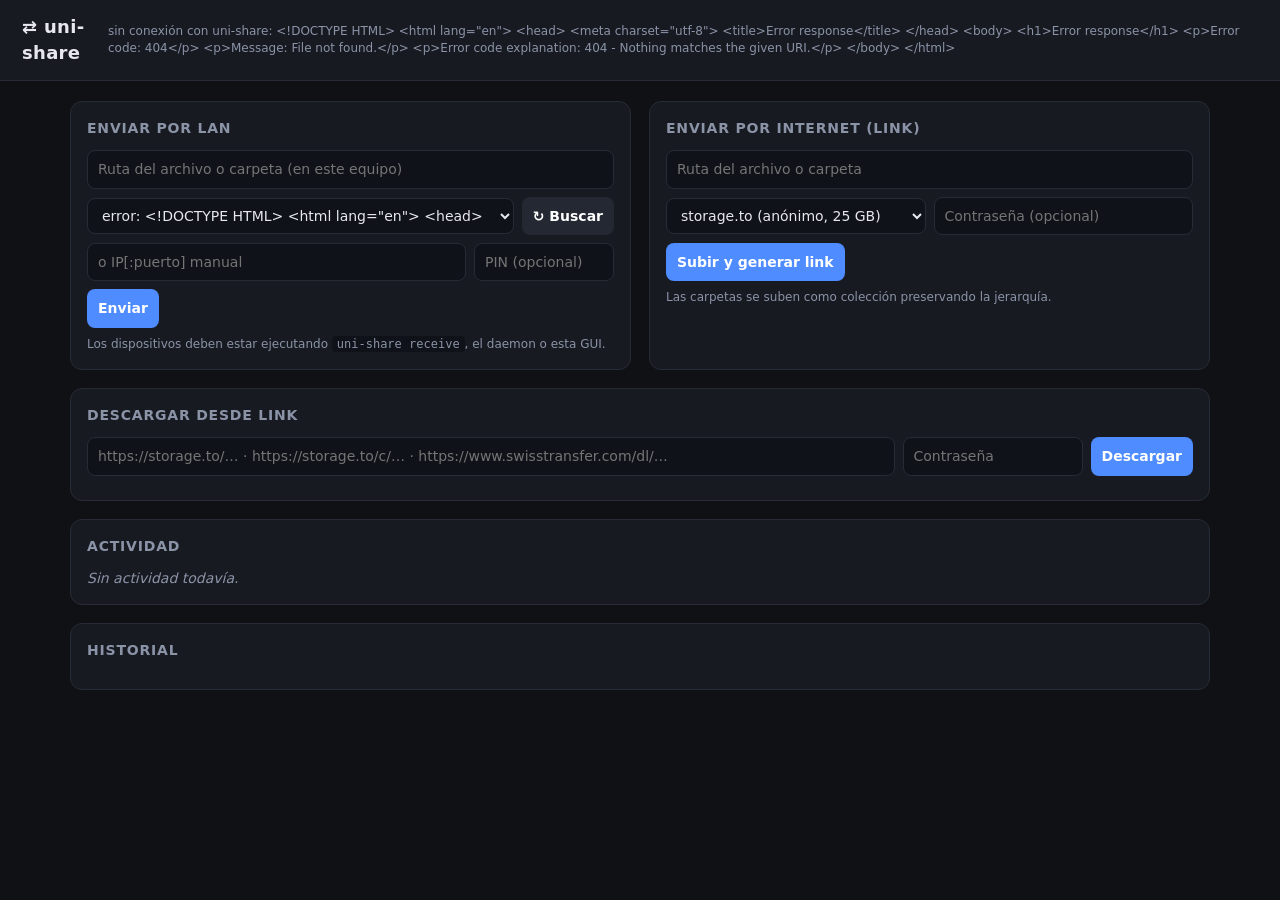
==== src/gui/index.html @ e5c84336 "feat(gui): local web GUI (axum + embedded HTML) — incoming offer accept/reject, LAN/global send, dow" ====
<!doctype html>
<html lang="es">
<head>
<meta charset="utf-8">
<meta name="viewport" content="width=device-width, initial-scale=1">
<title>uni-share</title>
<style>
  :root{--bg:#0f1115;--panel:#171a21;--border:#262b36;--text:#e6e8ee;--muted:#8b93a7;--accent:#4f8cff;--ok:#3ddc84;--warn:#ffb020;--err:#ff5c5c}
  *{box-sizing:border-box}
  body{margin:0;font:14px/1.45 system-ui,-apple-system,Segoe UI,Roboto,sans-serif;background:var(--bg);color:var(--text)}
  header{display:flex;align-items:center;gap:16px;padding:14px 22px;border-bottom:1px solid var(--border);background:var(--panel)}
  header h1{font-size:18px;margin:0;letter-spacing:.3px}
  header .meta{color:var(--muted);font-size:12px}
  main{max-width:1180px;margin:0 auto;padding:20px;display:grid;grid-template-columns:1fr 1fr;gap:18px}
  @media (max-width:900px){main{grid-template-columns:1fr}}
  .card{background:var(--panel);border:1px solid var(--border);border-radius:12px;padding:16px}
  .card h2{margin:0 0 12px;font-size:14px;text-transform:uppercase;letter-spacing:.8px;color:var(--muted)}
  .full{grid-column:1/-1}
  input,select,button{font:inherit;border-radius:8px;border:1px solid var(--border);background:#0f1218;color:var(--text);padding:8px 10px}
  input,select{width:100%}
  button{cursor:pointer;background:var(--accent);border-color:transparent;color:#fff;font-weight:600}
  button.secondary{background:#232833}
  button.danger{background:var(--err)}
  button.ok{background:var(--ok);color:#062}
  .row{display:flex;gap:8px;margin-bottom:8px;align-items:center}
  .row>*{flex:1}
  .row>button{flex:0 0 auto}
  .list{display:flex;flex-direction:column;gap:8px}
  .item{border:1px solid var(--border);border-radius:10px;padding:10px 12px;background:#12151c}
  .item .t{display:flex;justify-content:space-between;gap:10px;align-items:center}
  .item .s{color:var(--muted);font-size:12px;margin-top:2px;word-break:break-all}
  .bar{height:6px;background:#232833;border-radius:4px;overflow:hidden;margin-top:8px}
  .bar>div{height:100%;background:var(--accent);transition:width .25s}
  .tag{display:inline-block;padding:2px 8px;border-radius:999px;font-size:11px;font-weight:600}
  .tag.completed{background:#123d2a;color:var(--ok)}.tag.failed{background:#4a1c1c;color:var(--err)}.tag.running{background:#1b2a4a;color:#8fb4ff}.tag.rejected{background:#4a3a12;color:var(--warn)}.tag.in_progress{background:#1b2a4a;color:#8fb4ff}
  .offer{border-color:var(--warn);animation:pulse 1.6s infinite}
  @keyframes pulse{0%,100%{box-shadow:0 0 0 0 rgba(255,176,32,.0)}50%{box-shadow:0 0 0 4px rgba(255,176,32,.18)}}
  .files{max-height:140px;overflow:auto;font-family:ui-monospace,Menlo,Consolas,monospace;font-size:12px;color:var(--muted);margin-top:6px}
  a{color:#8fb4ff}
  .empty{color:var(--muted);font-style:italic}
  .hint{color:var(--muted);font-size:12px;margin-top:6px}
  code{background:#0f1218;padding:1px 5px;border-radius:4px}
</style>
</head>
<body>
<header>
  <h1>⇄ uni-share</h1>
  <div class="meta" id="meta">cargando…</div>
</header>
<main>
  <section class="card full" id="offersCard" style="display:none">
    <h2>Solicitudes entrantes</h2>
    <div class="list" id="offers"></div>
  </section>

  <section class="card full" id="recvCard" style="display:none">
    <h2>Recibiendo</h2>
    <div class="item"><div class="t"><b id="rName"></b><span id="rPct"></span></div><div class="s" id="rFile"></div><div class="bar"><div id="rBar" style="width:0%"></div></div></div>
  </section>

  <section class="card">
    <h2>Enviar por LAN</h2>
    <div class="row"><input id="lanPath" placeholder="Ruta del archivo o carpeta (en este equipo)"></div>
    <div class="row"><select id="lanTarget"></select><button class="secondary" onclick="loadDevices()">↻ Buscar</button></div>
    <div class="row"><input id="lanManual" placeholder="o IP[:puerto] manual"><input id="lanPin" placeholder="PIN (opcional)" style="max-width:140px"></div>
    <div class="row"><button onclick="sendLan()">Enviar</button></div>
    <div class="hint">Los dispositivos deben estar ejecutando <code>uni-share receive</code>, el daemon o esta GUI.</div>
  </section>

  <section class="card">
    <h2>Enviar por Internet (link)</h2>
    <div class="row"><input id="glPath" placeholder="Ruta del archivo o carpeta"></div>
    <div class="row"><select id="glBackend"><option value="storage_to">storage.to (anónimo, 25 GB)</option><option value="smash">Smash (API key)</option></select><input id="glPass" placeholder="Contraseña (opcional)"></div>
    <div class="row"><button onclick="sendGlobal()">Subir y generar link</button></div>
    <div class="hint">Las carpetas se suben como colección preservando la jerarquía.</div>
  </section>

  <section class="card full">
    <h2>Descargar desde link</h2>
    <div class="row"><input id="dlUrl" placeholder="https://storage.to/… · https://storage.to/c/… · https://www.swisstransfer.com/dl/…"><input id="dlPass" placeholder="Contraseña" style="max-width:180px"><button onclick="download()">Descargar</button></div>
    <div class="hint" id="dlHint"></div>
  </section>

  <section class="card full">
    <h2>Actividad</h2>
    <div class="list" id="jobs"><div class="empty">Sin actividad todavía.</div></div>
  </section>

  <section class="card full">
    <h2>Historial</h2>
    <div class="list" id="history"></div>
  </section>
</main>
<script>
const $=id=>document.getElementById(id);
const fmt=n=>{if(n==null)return'';const u=['B','KiB','MiB','GiB','TiB'];let i=0;n=Number(n);while(n>=1024&&i<u.length-1){n/=1024;i++}return (i?n.toFixed(1):n)+' '+u[i]};
const esc=s=>String(s??'').replace(/[&<>"]/g,c=>({'&':'&amp;','<':'&lt;','>':'&gt;','"':'&quot;'}[c]));
let devices=[];
async function api(path,body){const r=await fetch(path,body?{method:'POST',headers:{'Content-Type':'application/json'},body:JSON.stringify(body)}:{});const t=await r.text();let j={};try{j=JSON.parse(t)}catch{};if(!r.ok)throw new Error(j.error||t||r.status);return j}
async function refresh(){
  try{
    const s=await api('/api/state');
    $('meta').textContent=`${s.device_name} · huella ${s.fingerprint} · LAN ${s.lan_addr} · descargas en ${s.download_dir} · v${s.version}`;
    $('dlHint').textContent=`Los archivos se guardan en ${s.download_dir}`;
    if(!s.smash_configured){const o=$('glBackend').querySelector('option[value=smash]');o.textContent='Smash (configura smash_api_key)';}
    // offers
    $('offersCard').style.display=s.pending.length?'':'none';
    $('offers').innerHTML=s.pending.map(p=>`<div class="item offer"><div class="t"><div><b>${esc(p.sender)}</b> <span class="s">(${esc(p.peer)})</span> quiere enviarte <b>${esc(p.name)}</b> — ${p.files.length} archivo(s), ${fmt(p.total_size)}</div>
      <div><button class="ok" onclick="decide('${p.transfer_id}','accept')">Aceptar</button> <button class="danger" onclick="decide('${p.transfer_id}','reject')">Rechazar</button></div></div>
      <div class="files">${p.files.slice(0,40).map(f=>esc(f[0])+'  ('+fmt(f[1])+')').join('<br>')}${p.files.length>40?'<br>… y '+(p.files.length-40)+' más':''}</div></div>`).join('');
    // receiving
    const r=s.receiving;$('recvCard').style.display=r.active?'':'none';
    if(r.active){$('rName').textContent=`${r.name} ← ${r.sender}`;$('rFile').textContent=r.current_file;const pct=r.total?Math.round(100*r.received/r.total):0;$('rPct').textContent=`${fmt(r.received)} / ${fmt(r.total)} (${pct}%)`;$('rBar').style.width=pct+'%';}
    // jobs
    $('jobs').innerHTML=s.jobs.length?s.jobs.map(j=>{const pct=j.total?Math.min(100,Math.round(100*j.done/j.total)):(j.state==='completed'?100:0);
      return `<div class="item"><div class="t"><div><span class="tag ${j.state}">${j.kind}</span> <b>${esc(j.name)}</b></div><div>${fmt(j.done)}${j.total?' / '+fmt(j.total):''}</div></div>
      <div class="s">${esc(j.message)} ${j.link?`— <a href="${esc(j.link)}" target="_blank">${esc(j.link)}</a> <button class="secondary" onclick="navigator.clipboard.writeText('${esc(j.link)}')">copiar</button>`:''}</div>
      ${j.state==='running'?`<div class="bar"><div style="width:${pct}%"></div></div>`:''}</div>`}).join(''):'<div class="empty">Sin actividad todavía.</div>';
  }catch(e){$('meta').textContent='sin conexión con uni-share: '+e.message}
}
async function loadHistory(){try{const h=await api('/api/history');$('history').innerHTML=h.length?h.map(r=>`<div class="item"><div class="t"><div><span class="tag ${r.status}">${r.kind}</span> <b>${esc(r.name)}</b>${r.file_count>1?' ('+r.file_count+' archivos)':''}</div><div>${fmt(r.size)}</div></div><div class="s">${new Date(r.timestamp).toLocaleString()} · ${/^https?:/.test(r.peer_or_link)?`<a href="${esc(r.peer_or_link)}" target="_blank">${esc(r.peer_or_link)}</a>`:esc(r.peer_or_link)}${r.error?' · <span style="color:var(--err)">'+esc(r.error)+'</span>':''}</div></div>`).join(''):'<div class="empty">Vacío.</div>'}catch(e){}}
async function loadDevices(){const sel=$('lanTarget');sel.innerHTML='<option>Buscando…</option>';try{devices=await api('/api/devices');sel.innerHTML=devices.length?devices.map((d,i)=>`<option value="${i}">${esc(d.name)} (${d.addresses.find(a=>!a.includes(':'))||d.addresses[0]}:${d.port})${d.requires_pin?' 🔒':''}</option>`).join(''):'<option value="">(ningún dispositivo encontrado)</option>'}catch(e){sel.innerHTML='<option value="">error: '+esc(e.message)+'</option>'}}
async function decide(id,what){try{await api(`/api/offers/${id}/${what}`,{});refresh()}catch(e){alert(e.message)}}
async function sendLan(){const path=$('lanPath').value.trim();if(!path)return alert('Indica una ruta');let body={path,pin:$('lanPin').value||null};const manual=$('lanManual').value.trim();
  if(manual){body.target=manual}else{const d=devices[$('lanTarget').value];if(!d)return alert('Selecciona un dispositivo');body.target=(d.addresses.find(a=>!a.includes(':'))||d.addresses[0]);body.port=d.port;body.fingerprint=d.fingerprint}
  try{await api('/api/send-lan',body);refresh()}catch(e){alert(e.message)}}
async function sendGlobal(){const path=$('glPath').value.trim();if(!path)return alert('Indica una ruta');try{await api('/api/send-global',{path,backend:$('glBackend').value,password:$('glPass').value||null});refresh()}catch(e){alert(e.message)}}
async function download(){const url=$('dlUrl').value.trim();if(!url)return alert('Indica un link');try{await api('/api/download',{url,password:$('dlPass').value||null});refresh()}catch(e){alert(e.message)}}
refresh();loadHistory();loadDevices();setInterval(refresh,1000);setInterval(loadHistory,5000);
</script>
</body>
</html>
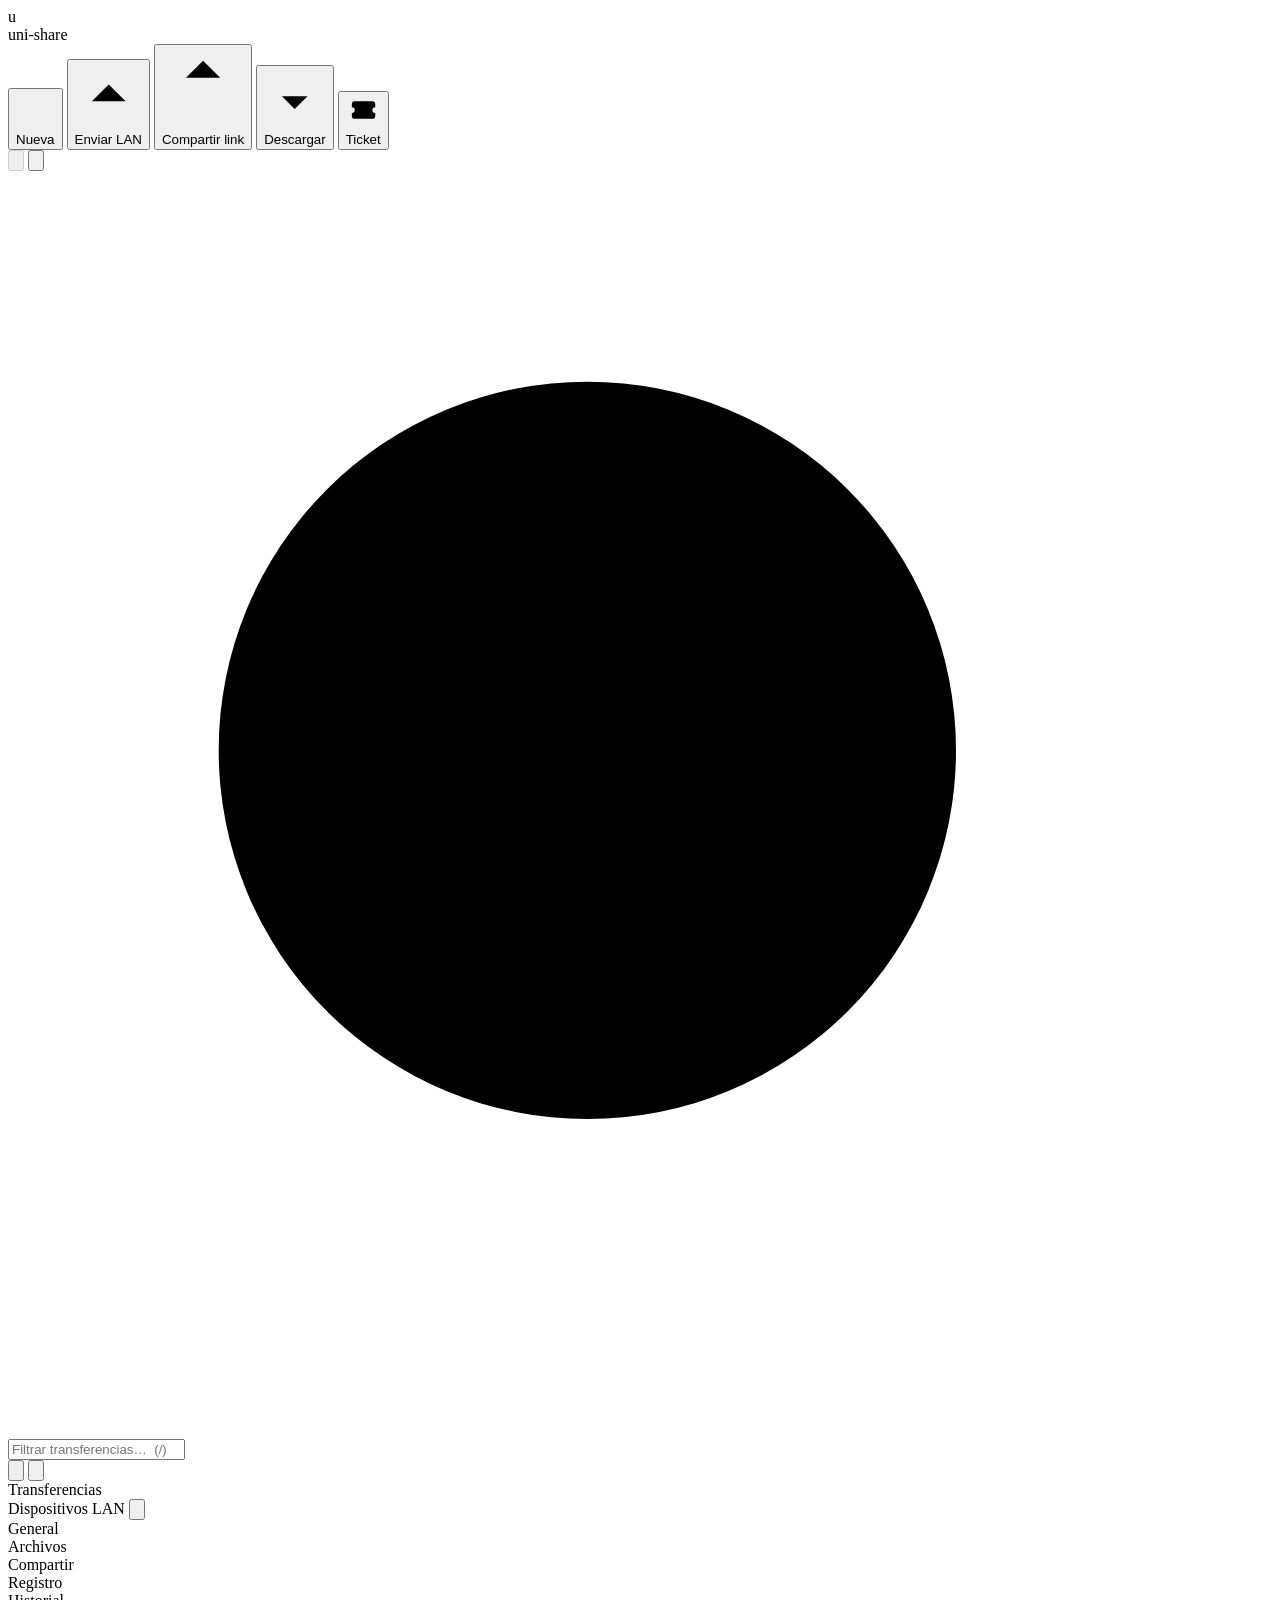
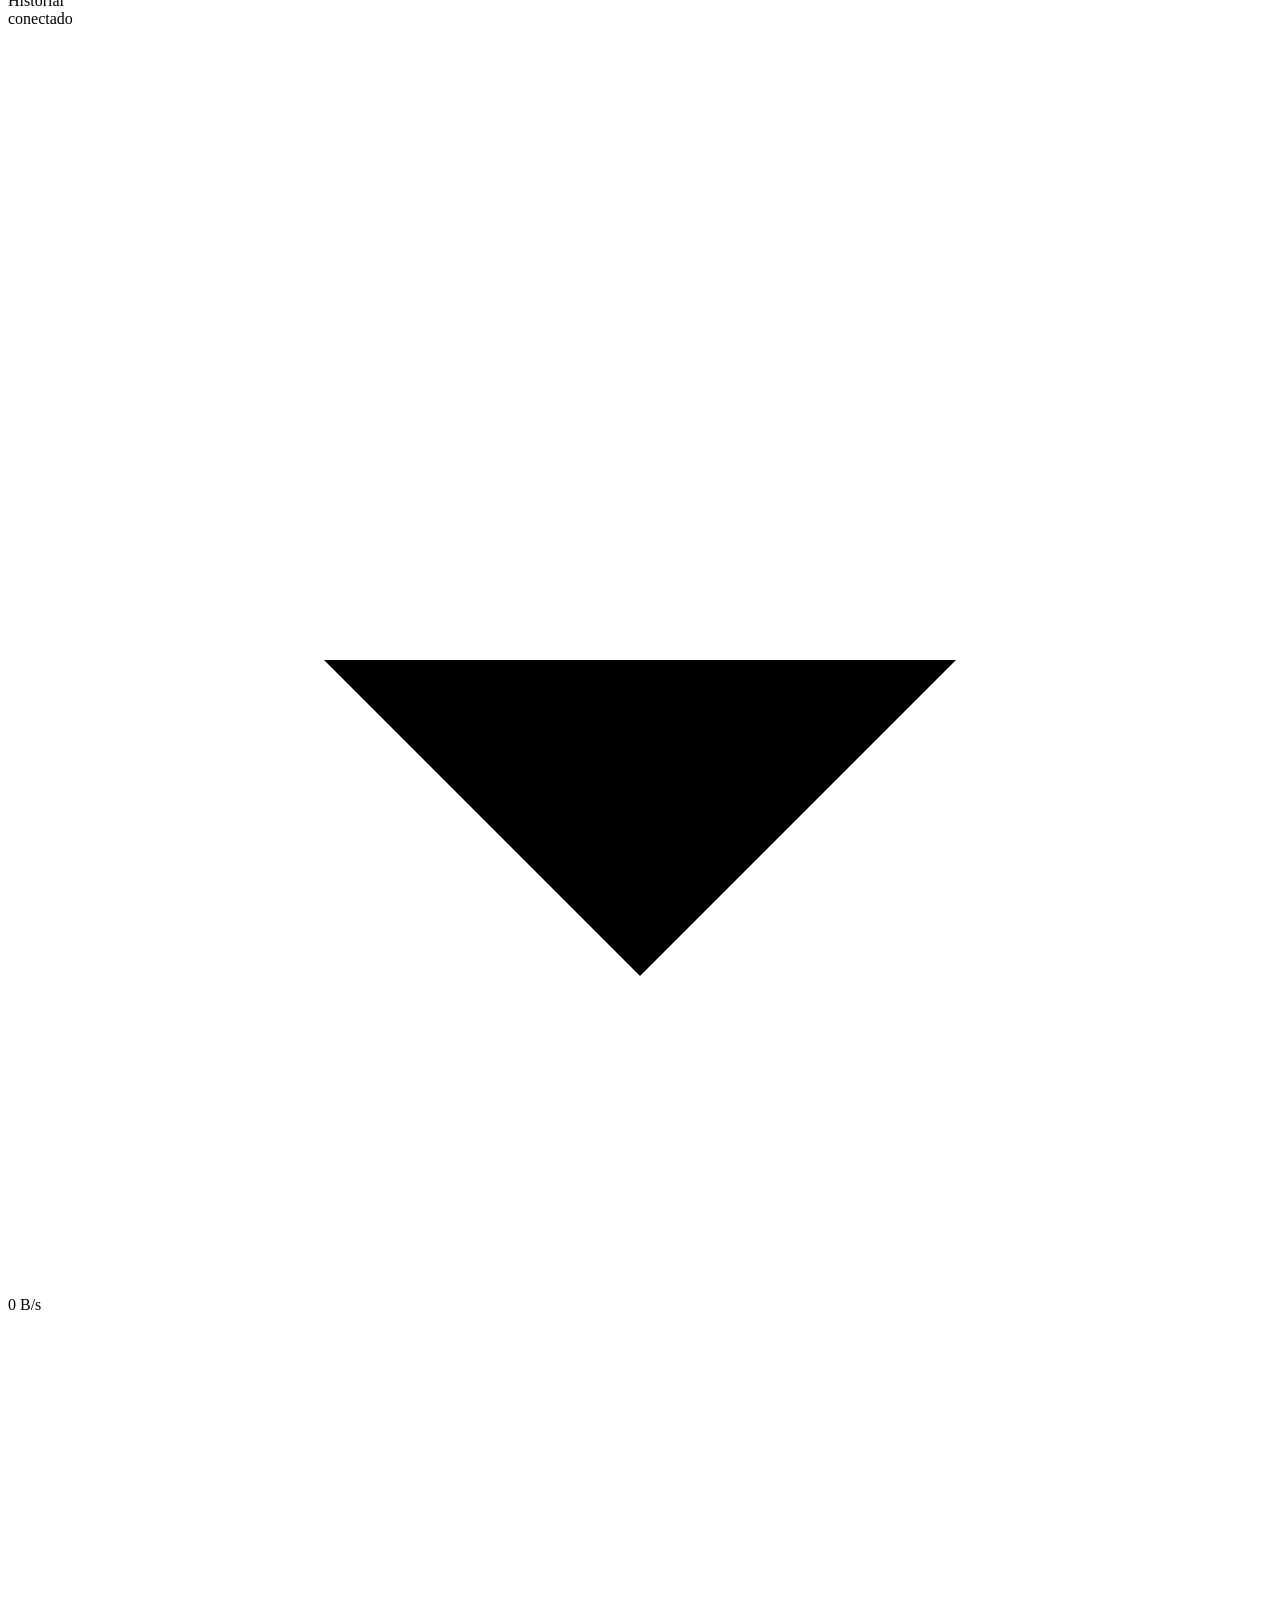
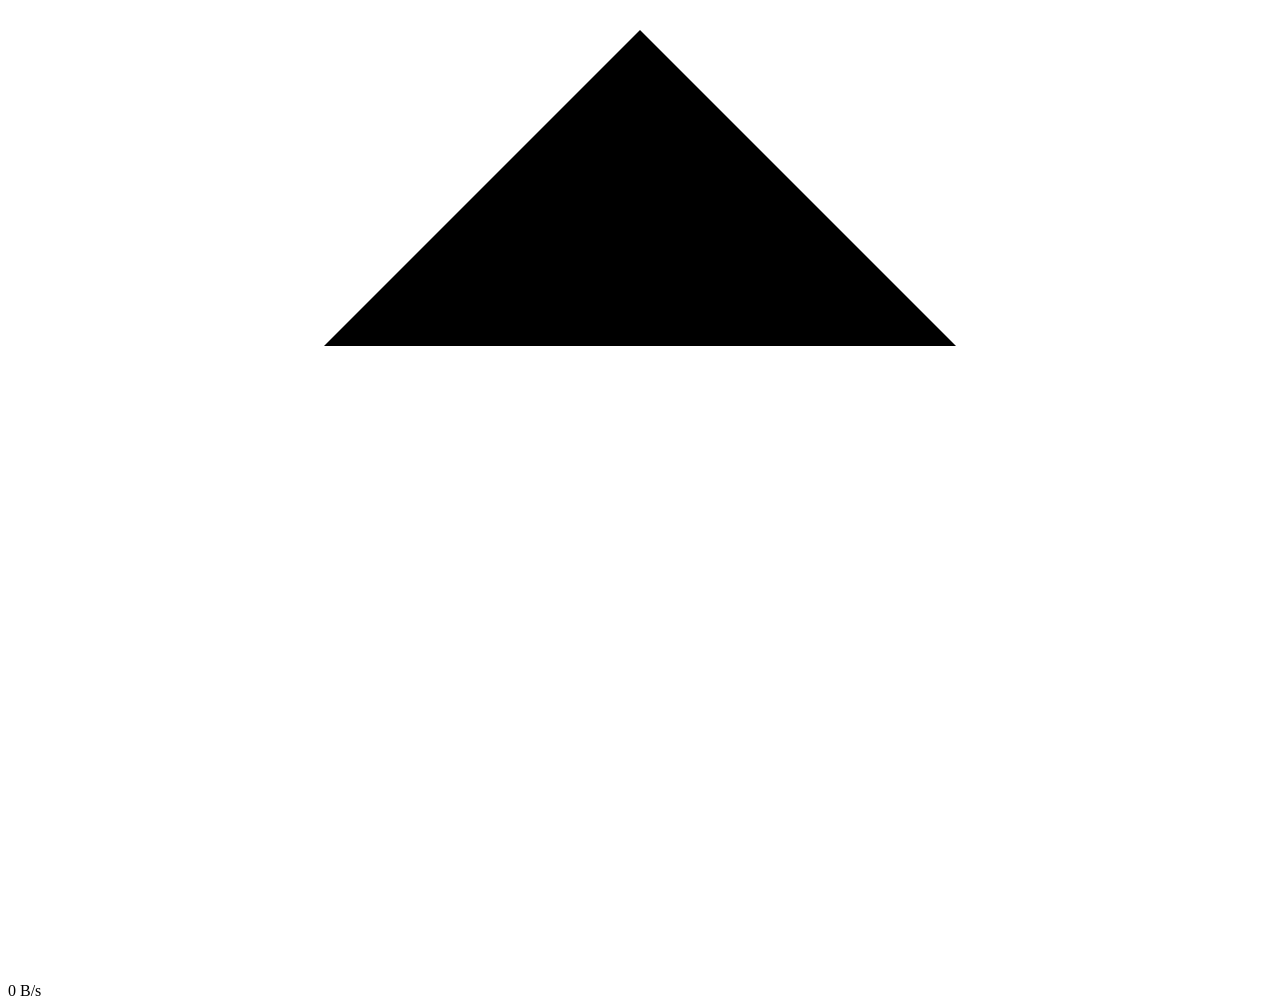
==== commit 5c982f86: "feat(gui): web GUI rebuilt on the shared engine — qBittorrent-style layout (toolbar/sidebar filters/" ====
--- a/src/gui/index.html
+++ b/src/gui/index.html
@@ -1,132 +1,64 @@
 <!doctype html>
-<html lang="es">
+<html lang="es" data-theme="dark">
 <head>
 <meta charset="utf-8">
 <meta name="viewport" content="width=device-width, initial-scale=1">
 <title>uni-share</title>
-<style>
-  :root{--bg:#0f1115;--panel:#171a21;--border:#262b36;--text:#e6e8ee;--muted:#8b93a7;--accent:#4f8cff;--ok:#3ddc84;--warn:#ffb020;--err:#ff5c5c}
-  *{box-sizing:border-box}
-  body{margin:0;font:14px/1.45 system-ui,-apple-system,Segoe UI,Roboto,sans-serif;background:var(--bg);color:var(--text)}
-  header{display:flex;align-items:center;gap:16px;padding:14px 22px;border-bottom:1px solid var(--border);background:var(--panel)}
-  header h1{font-size:18px;margin:0;letter-spacing:.3px}
-  header .meta{color:var(--muted);font-size:12px}
-  main{max-width:1180px;margin:0 auto;padding:20px;display:grid;grid-template-columns:1fr 1fr;gap:18px}
-  @media (max-width:900px){main{grid-template-columns:1fr}}
-  .card{background:var(--panel);border:1px solid var(--border);border-radius:12px;padding:16px}
-  .card h2{margin:0 0 12px;font-size:14px;text-transform:uppercase;letter-spacing:.8px;color:var(--muted)}
-  .full{grid-column:1/-1}
-  input,select,button{font:inherit;border-radius:8px;border:1px solid var(--border);background:#0f1218;color:var(--text);padding:8px 10px}
-  input,select{width:100%}
-  button{cursor:pointer;background:var(--accent);border-color:transparent;color:#fff;font-weight:600}
-  button.secondary{background:#232833}
-  button.danger{background:var(--err)}
-  button.ok{background:var(--ok);color:#062}
-  .row{display:flex;gap:8px;margin-bottom:8px;align-items:center}
-  .row>*{flex:1}
-  .row>button{flex:0 0 auto}
-  .list{display:flex;flex-direction:column;gap:8px}
-  .item{border:1px solid var(--border);border-radius:10px;padding:10px 12px;background:#12151c}
-  .item .t{display:flex;justify-content:space-between;gap:10px;align-items:center}
-  .item .s{color:var(--muted);font-size:12px;margin-top:2px;word-break:break-all}
-  .bar{height:6px;background:#232833;border-radius:4px;overflow:hidden;margin-top:8px}
-  .bar>div{height:100%;background:var(--accent);transition:width .25s}
-  .tag{display:inline-block;padding:2px 8px;border-radius:999px;font-size:11px;font-weight:600}
-  .tag.completed{background:#123d2a;color:var(--ok)}.tag.failed{background:#4a1c1c;color:var(--err)}.tag.running{background:#1b2a4a;color:#8fb4ff}.tag.rejected{background:#4a3a12;color:var(--warn)}.tag.in_progress{background:#1b2a4a;color:#8fb4ff}
-  .offer{border-color:var(--warn);animation:pulse 1.6s infinite}
-  @keyframes pulse{0%,100%{box-shadow:0 0 0 0 rgba(255,176,32,.0)}50%{box-shadow:0 0 0 4px rgba(255,176,32,.18)}}
-  .files{max-height:140px;overflow:auto;font-family:ui-monospace,Menlo,Consolas,monospace;font-size:12px;color:var(--muted);margin-top:6px}
-  a{color:#8fb4ff}
-  .empty{color:var(--muted);font-style:italic}
-  .hint{color:var(--muted);font-size:12px;margin-top:6px}
-  code{background:#0f1218;padding:1px 5px;border-radius:4px}
-</style>
+<link rel="stylesheet" href="/app.css">
+<link rel="icon" href="data:image/svg+xml,%3Csvg xmlns='http://www.w3.org/2000/svg' viewBox='0 0 32 32'%3E%3Cdefs%3E%3ClinearGradient id='g' x1='0' y1='0' x2='1' y2='1'%3E%3Cstop offset='0' stop-color='%2321d4b4'/%3E%3Cstop offset='1' stop-color='%237c6cff'/%3E%3C/linearGradient%3E%3C/defs%3E%3Crect width='32' height='32' rx='8' fill='url(%23g)'/%3E%3Cpath d='M10 18l6-8 6 8M16 10v14' stroke='%2308111a' stroke-width='3' fill='none' stroke-linecap='round' stroke-linejoin='round'/%3E%3C/svg%3E">
 </head>
 <body>
-<header>
-  <h1>⇄ uni-share</h1>
-  <div class="meta" id="meta">cargando…</div>
-</header>
-<main>
-  <section class="card full" id="offersCard" style="display:none">
-    <h2>Solicitudes entrantes</h2>
-    <div class="list" id="offers"></div>
+<div id="app">
+  <header class="toolbar">
+    <div class="brand"><div class="logo">u</div><div class="name">uni-share<small id="ver"></small></div></div>
+    <div class="tb-sep"></div>
+    <button class="btn primary" id="b-new" title="Nueva transferencia (N)"><svg viewBox="0 0 24 24"><path d="M12 5v14M5 12h14"/></svg>Nueva</button>
+    <button class="btn" id="b-sendlan" title="Enviar por LAN (L)"><svg viewBox="0 0 24 24"><path d="M12 20V8M6 14l6-6 6 6M4 4h16"/></svg>Enviar LAN</button>
+    <button class="btn" id="b-upload" title="Subir y obtener link (U)"><svg viewBox="0 0 24 24"><path d="M12 16V4M7 9l5-5 5 5M4 20h16"/></svg>Compartir link</button>
+    <button class="btn" id="b-download" title="Descargar de link / ticket (D)"><svg viewBox="0 0 24 24"><path d="M12 4v12M7 11l5 5 5-5M4 20h16"/></svg>Descargar</button>
+    <button class="btn" id="b-ticket" title="Crear ticket .unishare (T)"><svg viewBox="0 0 24 24"><path d="M4 7a2 2 0 012-2h12a2 2 0 012 2v2a2 2 0 000 4v2a2 2 0 01-2 2H6a2 2 0 01-2-2v-2a2 2 0 000-4z"/><path d="M12 5v14" stroke-dasharray="2 2"/></svg>Ticket</button>
+    <div class="tb-sep"></div>
+    <button class="btn icon" id="b-cancel" title="Cancelar seleccionado (Supr)" disabled><svg viewBox="0 0 24 24"><rect x="6" y="6" width="12" height="12" rx="2"/></svg></button>
+    <button class="btn icon" id="b-clear" title="Limpiar finalizadas"><svg viewBox="0 0 24 24"><path d="M4 7h16M9 7V4h6v3M6 7l1 13h10l1-13"/></svg></button>
+    <div class="tb-spacer"></div>
+    <div class="search"><svg viewBox="0 0 24 24"><circle cx="11" cy="11" r="7"/><path d="M20 20l-3.5-3.5"/></svg><input id="q" placeholder="Filtrar transferencias…  (/)" autocomplete="off"></div>
+    <button class="btn icon ghost" id="b-theme" title="Tema claro/oscuro"><svg viewBox="0 0 24 24"><path d="M12 3a9 9 0 109 9 7 7 0 01-9-9z"/></svg></button>
+    <button class="btn icon ghost" id="b-settings" title="Ajustes (,)"><svg viewBox="0 0 24 24"><circle cx="12" cy="12" r="3"/><path d="M19.4 15a1.7 1.7 0 00.3 1.8l.1.1a2 2 0 11-2.8 2.8l-.1-.1a1.7 1.7 0 00-1.8-.3 1.7 1.7 0 00-1 1.5V21a2 2 0 11-4 0v-.1a1.7 1.7 0 00-1.1-1.5 1.7 1.7 0 00-1.8.3l-.1.1a2 2 0 11-2.8-2.8l.1-.1a1.7 1.7 0 00.3-1.8 1.7 1.7 0 00-1.5-1H3a2 2 0 110-4h.1a1.7 1.7 0 001.5-1.1 1.7 1.7 0 00-.3-1.8l-.1-.1a2 2 0 112.8-2.8l.1.1a1.7 1.7 0 001.8.3H9a1.7 1.7 0 001-1.5V3a2 2 0 114 0v.1a1.7 1.7 0 001 1.5 1.7 1.7 0 001.8-.3l.1-.1a2 2 0 112.8 2.8l-.1.1a1.7 1.7 0 00-.3 1.8V9a1.7 1.7 0 001.5 1H21a2 2 0 110 4h-.1a1.7 1.7 0 00-1.5 1z"/></svg></button>
+  </header>
+  <aside class="sidebar">
+    <div class="side-h">Transferencias</div>
+    <div id="filters"></div>
+    <div class="side-h">Dispositivos LAN <button class="btn icon ghost" id="b-scan" title="Buscar de nuevo"><svg viewBox="0 0 24 24"><path d="M20 12a8 8 0 11-2.3-5.7M20 4v5h-5"/></svg></button></div>
+    <div id="devices"></div>
+    <div class="me" id="me"></div>
+  </aside>
+  <section class="main" id="main">
+    <div class="tablewrap" id="tablewrap">
+      <div class="offers" id="offers"></div>
+      <table class="jobs"><thead><tr id="thead"></tr></thead><tbody id="rows"></tbody></table>
+      <div class="empty" id="empty" hidden><div><div class="big">⇅</div>No hay transferencias en esta vista.<br><span class="muted">Pulsa <kbd>N</kbd> para empezar, o arrastra un archivo o un ticket <kbd>.unishare</kbd> aquí.</span></div></div>
+    </div>
+    <div class="splitter" id="splitter" title="Arrastra para redimensionar · doble clic para ocultar"></div>
+    <div class="details">
+      <div class="tabs" id="tabs">
+        <div class="tab active" data-tab="general">General</div><div class="tab" data-tab="files">Archivos</div><div class="tab" data-tab="share">Compartir</div><div class="tab" data-tab="log">Registro</div>
+        <div class="tb-spacer"></div><div class="tab" data-tab="history">Historial</div>
+      </div>
+      <div class="pane" id="pane"></div>
+    </div>
   </section>
-
-  <section class="card full" id="recvCard" style="display:none">
-    <h2>Recibiendo</h2>
-    <div class="item"><div class="t"><b id="rName"></b><span id="rPct"></span></div><div class="s" id="rFile"></div><div class="bar"><div id="rBar" style="width:0%"></div></div></div>
-  </section>
-
-  <section class="card">
-    <h2>Enviar por LAN</h2>
-    <div class="row"><input id="lanPath" placeholder="Ruta del archivo o carpeta (en este equipo)"></div>
-    <div class="row"><select id="lanTarget"></select><button class="secondary" onclick="loadDevices()">↻ Buscar</button></div>
-    <div class="row"><input id="lanManual" placeholder="o IP[:puerto] manual"><input id="lanPin" placeholder="PIN (opcional)" style="max-width:140px"></div>
-    <div class="row"><button onclick="sendLan()">Enviar</button></div>
-    <div class="hint">Los dispositivos deben estar ejecutando <code>uni-share receive</code>, el daemon o esta GUI.</div>
-  </section>
-
-  <section class="card">
-    <h2>Enviar por Internet (link)</h2>
-    <div class="row"><input id="glPath" placeholder="Ruta del archivo o carpeta"></div>
-    <div class="row"><select id="glBackend"><option value="storage_to">storage.to (anónimo, 25 GB)</option><option value="smash">Smash (API key)</option></select><input id="glPass" placeholder="Contraseña (opcional)"></div>
-    <div class="row"><button onclick="sendGlobal()">Subir y generar link</button></div>
-    <div class="hint">Las carpetas se suben como colección preservando la jerarquía.</div>
-  </section>
-
-  <section class="card full">
-    <h2>Descargar desde link</h2>
-    <div class="row"><input id="dlUrl" placeholder="https://storage.to/… · https://storage.to/c/… · https://www.swisstransfer.com/dl/…"><input id="dlPass" placeholder="Contraseña" style="max-width:180px"><button onclick="download()">Descargar</button></div>
-    <div class="hint" id="dlHint"></div>
-  </section>
-
-  <section class="card full">
-    <h2>Actividad</h2>
-    <div class="list" id="jobs"><div class="empty">Sin actividad todavía.</div></div>
-  </section>
-
-  <section class="card full">
-    <h2>Historial</h2>
-    <div class="list" id="history"></div>
-  </section>
-</main>
-<script>
-const $=id=>document.getElementById(id);
-const fmt=n=>{if(n==null)return'';const u=['B','KiB','MiB','GiB','TiB'];let i=0;n=Number(n);while(n>=1024&&i<u.length-1){n/=1024;i++}return (i?n.toFixed(1):n)+' '+u[i]};
-const esc=s=>String(s??'').replace(/[&<>"]/g,c=>({'&':'&amp;','<':'&lt;','>':'&gt;','"':'&quot;'}[c]));
-let devices=[];
-async function api(path,body){const r=await fetch(path,body?{method:'POST',headers:{'Content-Type':'application/json'},body:JSON.stringify(body)}:{});const t=await r.text();let j={};try{j=JSON.parse(t)}catch{};if(!r.ok)throw new Error(j.error||t||r.status);return j}
-async function refresh(){
-  try{
-    const s=await api('/api/state');
-    $('meta').textContent=`${s.device_name} · huella ${s.fingerprint} · LAN ${s.lan_addr} · descargas en ${s.download_dir} · v${s.version}`;
-    $('dlHint').textContent=`Los archivos se guardan en ${s.download_dir}`;
-    if(!s.smash_configured){const o=$('glBackend').querySelector('option[value=smash]');o.textContent='Smash (configura smash_api_key)';}
-    // offers
-    $('offersCard').style.display=s.pending.length?'':'none';
-    $('offers').innerHTML=s.pending.map(p=>`<div class="item offer"><div class="t"><div><b>${esc(p.sender)}</b> <span class="s">(${esc(p.peer)})</span> quiere enviarte <b>${esc(p.name)}</b> — ${p.files.length} archivo(s), ${fmt(p.total_size)}</div>
-      <div><button class="ok" onclick="decide('${p.transfer_id}','accept')">Aceptar</button> <button class="danger" onclick="decide('${p.transfer_id}','reject')">Rechazar</button></div></div>
-      <div class="files">${p.files.slice(0,40).map(f=>esc(f[0])+'  ('+fmt(f[1])+')').join('<br>')}${p.files.length>40?'<br>… y '+(p.files.length-40)+' más':''}</div></div>`).join('');
-    // receiving
-    const r=s.receiving;$('recvCard').style.display=r.active?'':'none';
-    if(r.active){$('rName').textContent=`${r.name} ← ${r.sender}`;$('rFile').textContent=r.current_file;const pct=r.total?Math.round(100*r.received/r.total):0;$('rPct').textContent=`${fmt(r.received)} / ${fmt(r.total)} (${pct}%)`;$('rBar').style.width=pct+'%';}
-    // jobs
-    $('jobs').innerHTML=s.jobs.length?s.jobs.map(j=>{const pct=j.total?Math.min(100,Math.round(100*j.done/j.total)):(j.state==='completed'?100:0);
-      return `<div class="item"><div class="t"><div><span class="tag ${j.state}">${j.kind}</span> <b>${esc(j.name)}</b></div><div>${fmt(j.done)}${j.total?' / '+fmt(j.total):''}</div></div>
-      <div class="s">${esc(j.message)} ${j.link?`— <a href="${esc(j.link)}" target="_blank">${esc(j.link)}</a> <button class="secondary" onclick="navigator.clipboard.writeText('${esc(j.link)}')">copiar</button>`:''}</div>
-      ${j.state==='running'?`<div class="bar"><div style="width:${pct}%"></div></div>`:''}</div>`}).join(''):'<div class="empty">Sin actividad todavía.</div>';
-  }catch(e){$('meta').textContent='sin conexión con uni-share: '+e.message}
-}
-async function loadHistory(){try{const h=await api('/api/history');$('history').innerHTML=h.length?h.map(r=>`<div class="item"><div class="t"><div><span class="tag ${r.status}">${r.kind}</span> <b>${esc(r.name)}</b>${r.file_count>1?' ('+r.file_count+' archivos)':''}</div><div>${fmt(r.size)}</div></div><div class="s">${new Date(r.timestamp).toLocaleString()} · ${/^https?:/.test(r.peer_or_link)?`<a href="${esc(r.peer_or_link)}" target="_blank">${esc(r.peer_or_link)}</a>`:esc(r.peer_or_link)}${r.error?' · <span style="color:var(--err)">'+esc(r.error)+'</span>':''}</div></div>`).join(''):'<div class="empty">Vacío.</div>'}catch(e){}}
-async function loadDevices(){const sel=$('lanTarget');sel.innerHTML='<option>Buscando…</option>';try{devices=await api('/api/devices');sel.innerHTML=devices.length?devices.map((d,i)=>`<option value="${i}">${esc(d.name)} (${d.addresses.find(a=>!a.includes(':'))||d.addresses[0]}:${d.port})${d.requires_pin?' 🔒':''}</option>`).join(''):'<option value="">(ningún dispositivo encontrado)</option>'}catch(e){sel.innerHTML='<option value="">error: '+esc(e.message)+'</option>'}}
-async function decide(id,what){try{await api(`/api/offers/${id}/${what}`,{});refresh()}catch(e){alert(e.message)}}
-async function sendLan(){const path=$('lanPath').value.trim();if(!path)return alert('Indica una ruta');let body={path,pin:$('lanPin').value||null};const manual=$('lanManual').value.trim();
-  if(manual){body.target=manual}else{const d=devices[$('lanTarget').value];if(!d)return alert('Selecciona un dispositivo');body.target=(d.addresses.find(a=>!a.includes(':'))||d.addresses[0]);body.port=d.port;body.fingerprint=d.fingerprint}
-  try{await api('/api/send-lan',body);refresh()}catch(e){alert(e.message)}}
-async function sendGlobal(){const path=$('glPath').value.trim();if(!path)return alert('Indica una ruta');try{await api('/api/send-global',{path,backend:$('glBackend').value,password:$('glPass').value||null});refresh()}catch(e){alert(e.message)}}
-async function download(){const url=$('dlUrl').value.trim();if(!url)return alert('Indica un link');try{await api('/api/download',{url,password:$('dlPass').value||null});refresh()}catch(e){alert(e.message)}}
-refresh();loadHistory();loadDevices();setInterval(refresh,1000);setInterval(loadHistory,5000);
-</script>
+  <footer class="statusbar">
+    <span class="conn" id="conn"><i></i><span>conectado</span></span>
+    <span class="sp down"><svg viewBox="0 0 24 24"><path d="M12 4v14M6 12l6 6 6-6"/></svg><span id="sp-down">0 B/s</span></span>
+    <span class="sp up"><svg viewBox="0 0 24 24"><path d="M12 20V6M6 12l6-6 6 6"/></svg><span id="sp-up">0 B/s</span></span>
+    <span id="st-active" class="muted"></span>
+    <span class="tb-spacer"></span>
+    <span id="st-lan" class="mono muted"></span>
+    <span id="st-dir" class="muted" title="Carpeta de descargas"></span>
+  </footer>
+</div>
+<div class="toasts" id="toasts"></div>
+<div id="modals"></div>
+<script src="/app.js"></script>
 </body>
 </html>
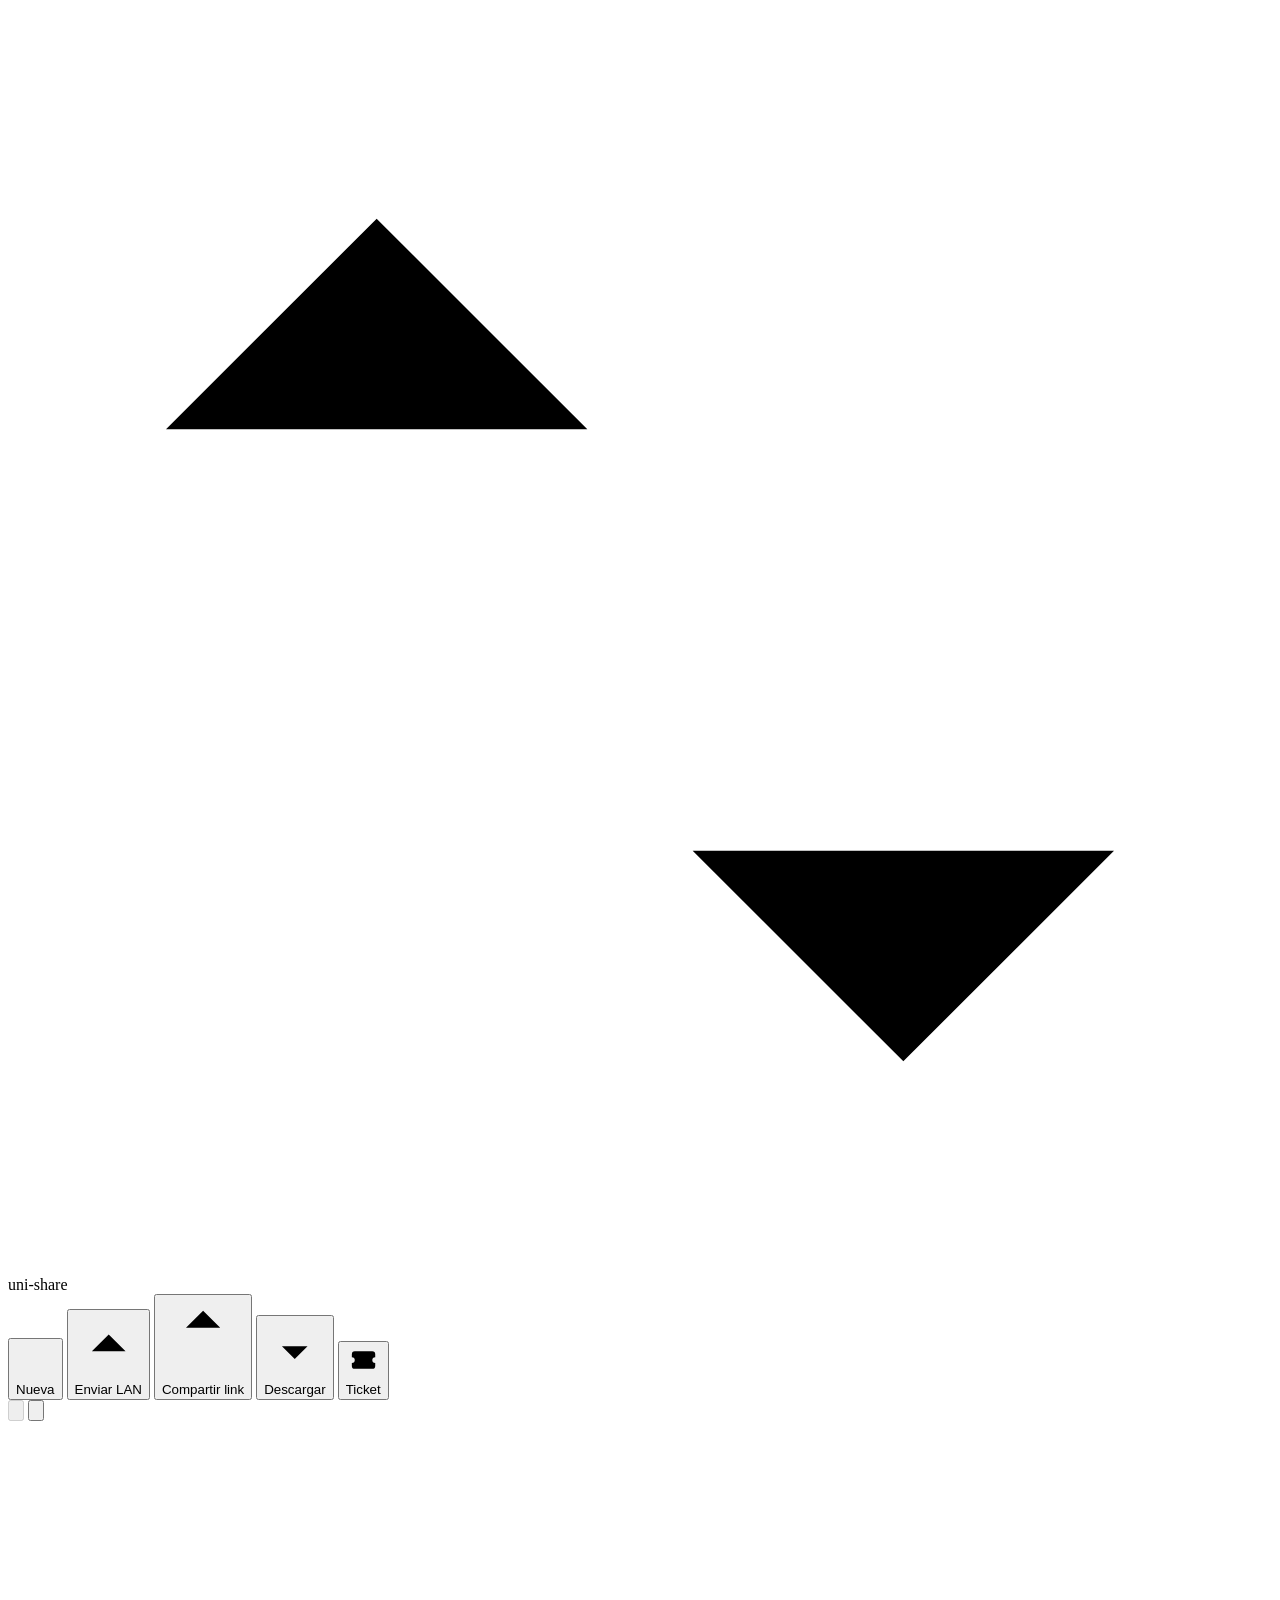
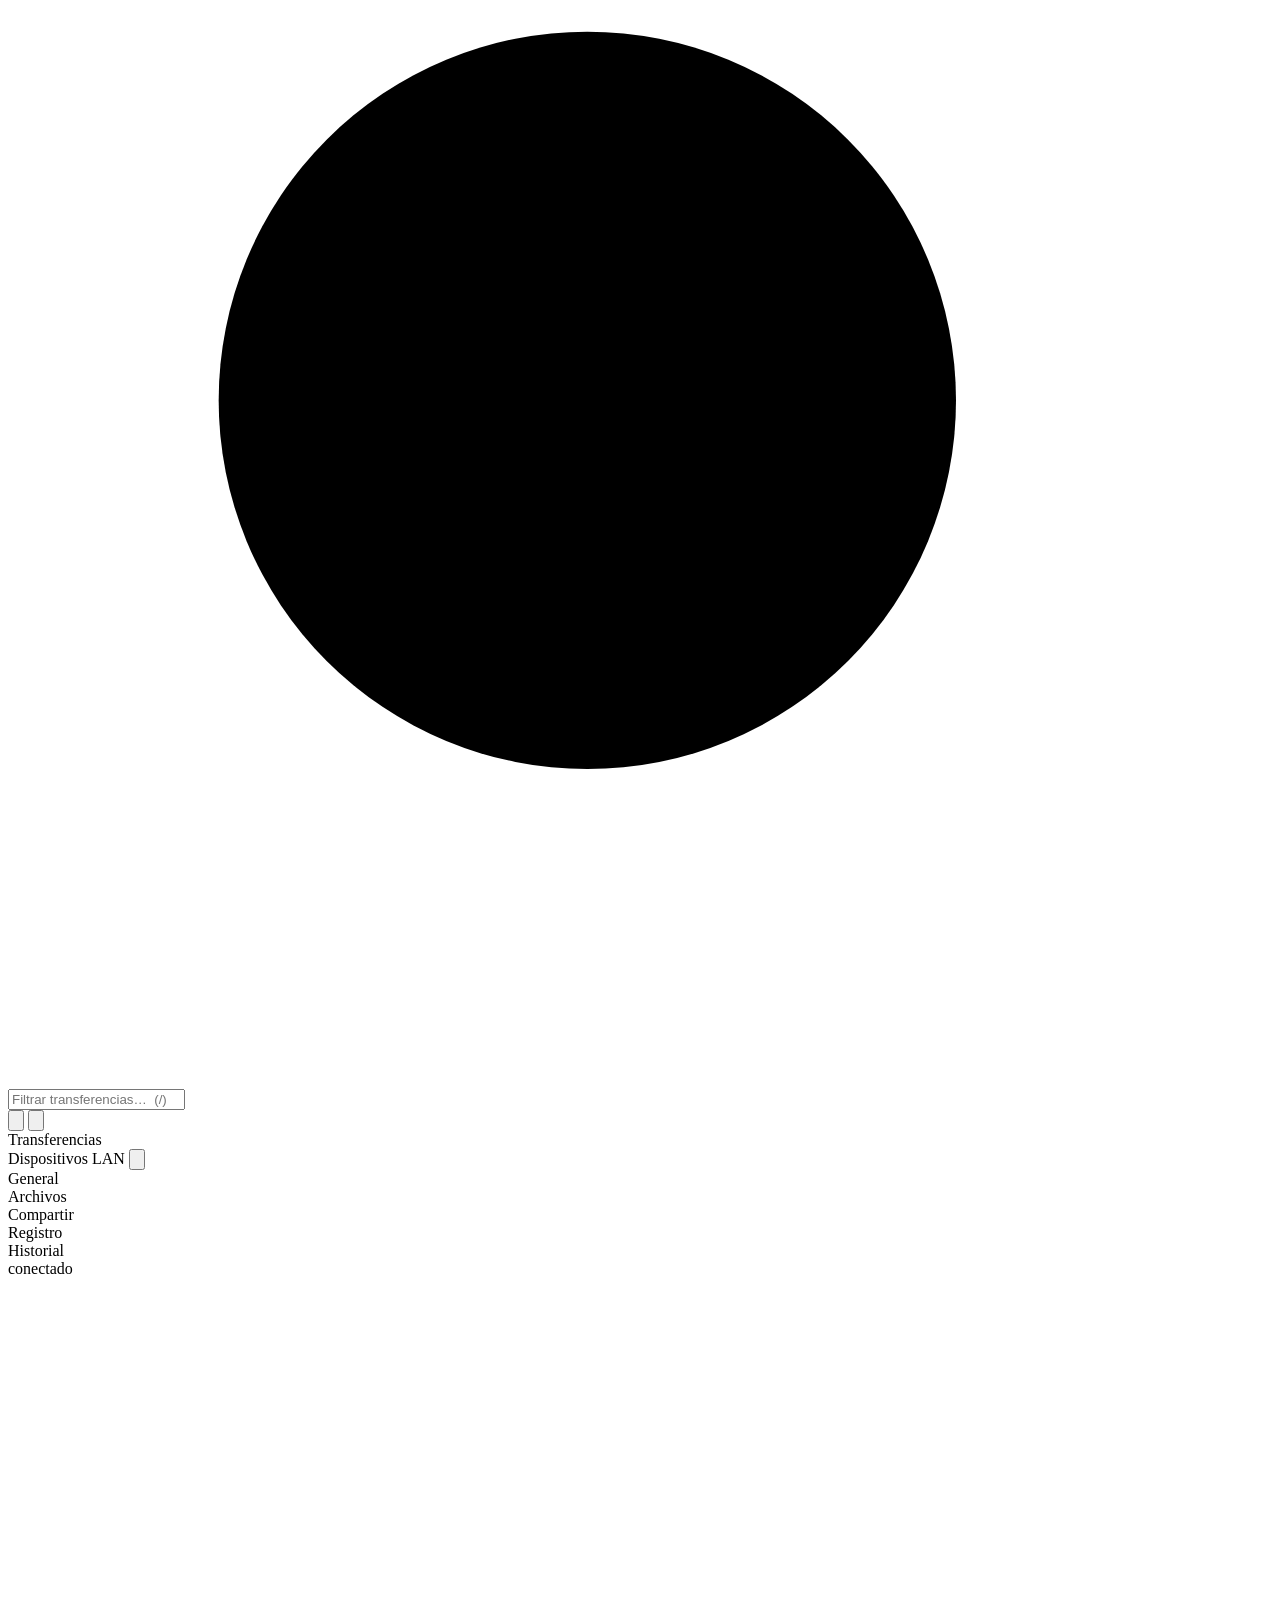
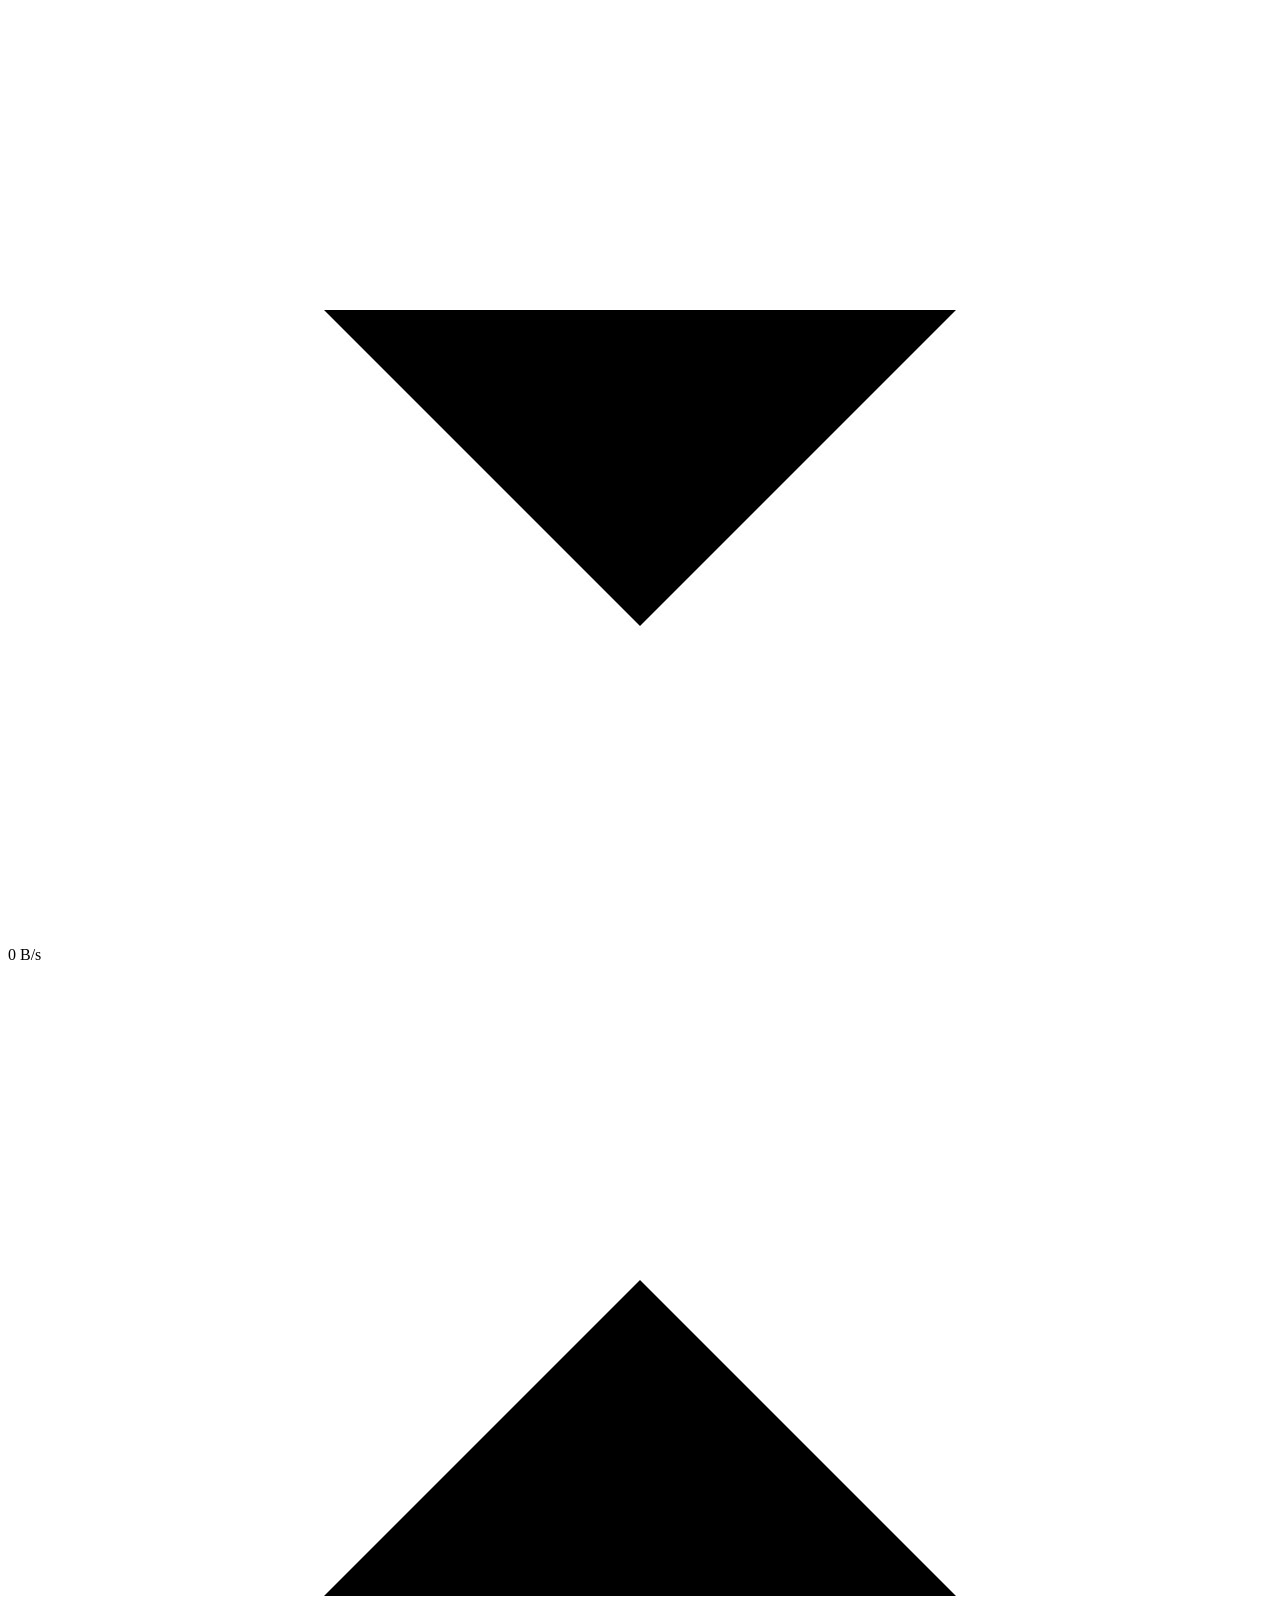
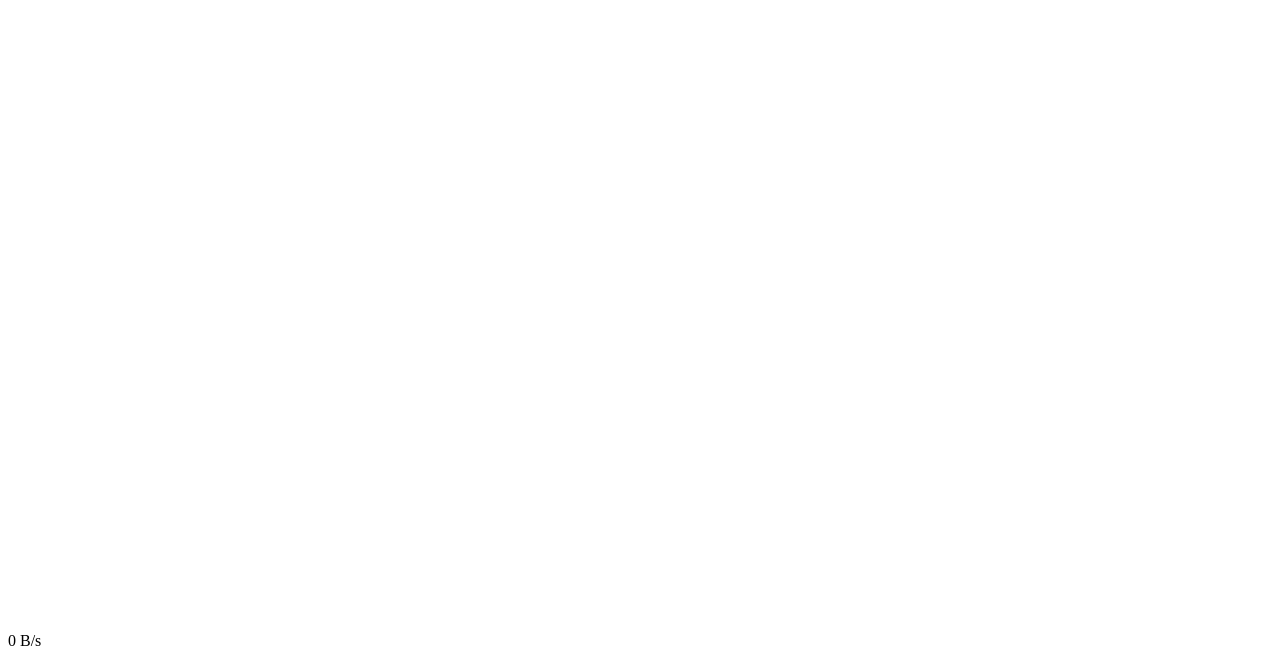
==== commit 5f0dda03: "style(web): adopt the Slint 'Graphite' design system — identical tokens (surfaces, single blue accen" ====
--- a/src/gui/index.html
+++ b/src/gui/index.html
@@ -10,7 +10,7 @@
 <body>
 <div id="app">
   <header class="toolbar">
-    <div class="brand"><div class="logo">u</div><div class="name">uni-share<small id="ver"></small></div></div>
+    <div class="brand"><div class="logo"><svg viewBox="0 0 24 24"><path d="M7 4v16M3 8l4-4 4 4M17 20V4M13 16l4 4 4-4"/></svg></div><div class="name">uni-share<small id="ver"></small></div></div>
     <div class="tb-sep"></div>
     <button class="btn primary" id="b-new" title="Nueva transferencia (N)"><svg viewBox="0 0 24 24"><path d="M12 5v14M5 12h14"/></svg>Nueva</button>
     <button class="btn" id="b-sendlan" title="Enviar por LAN (L)"><svg viewBox="0 0 24 24"><path d="M12 20V8M6 14l6-6 6 6M4 4h16"/></svg>Enviar LAN</button>
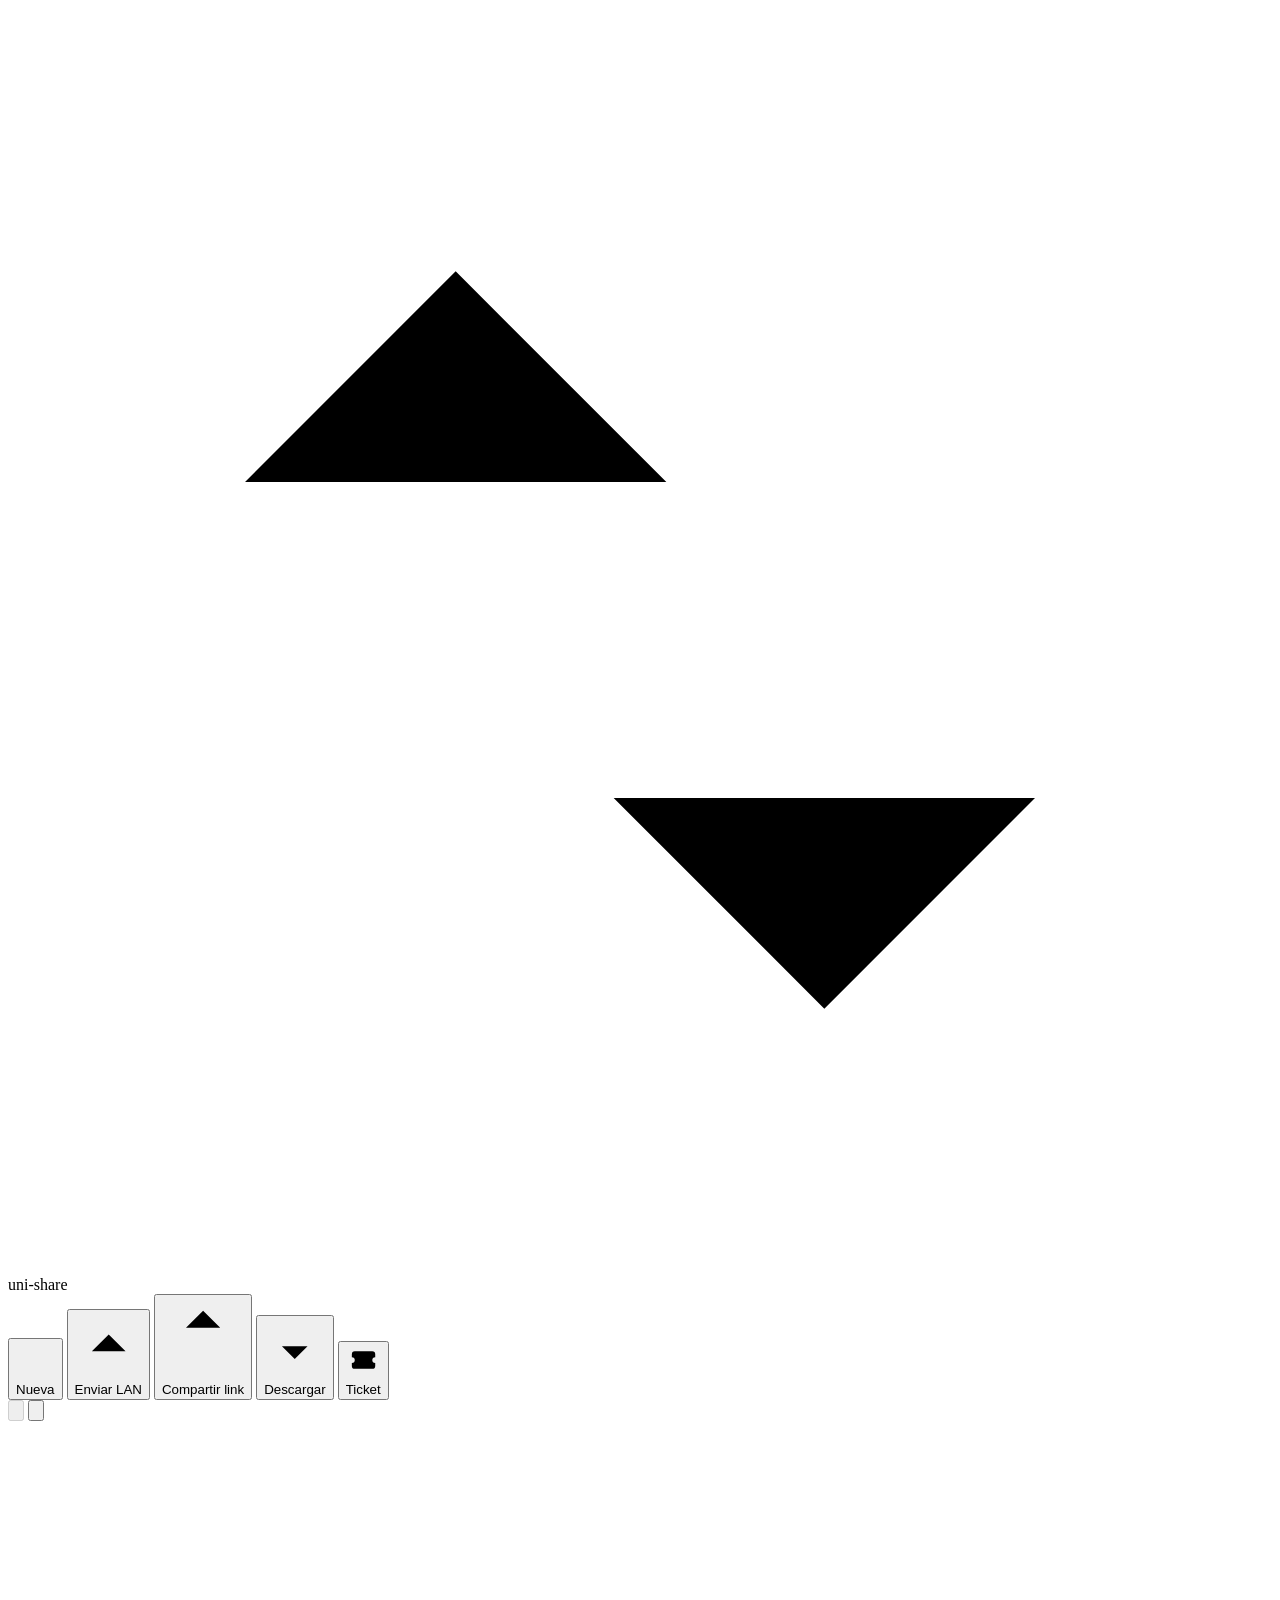
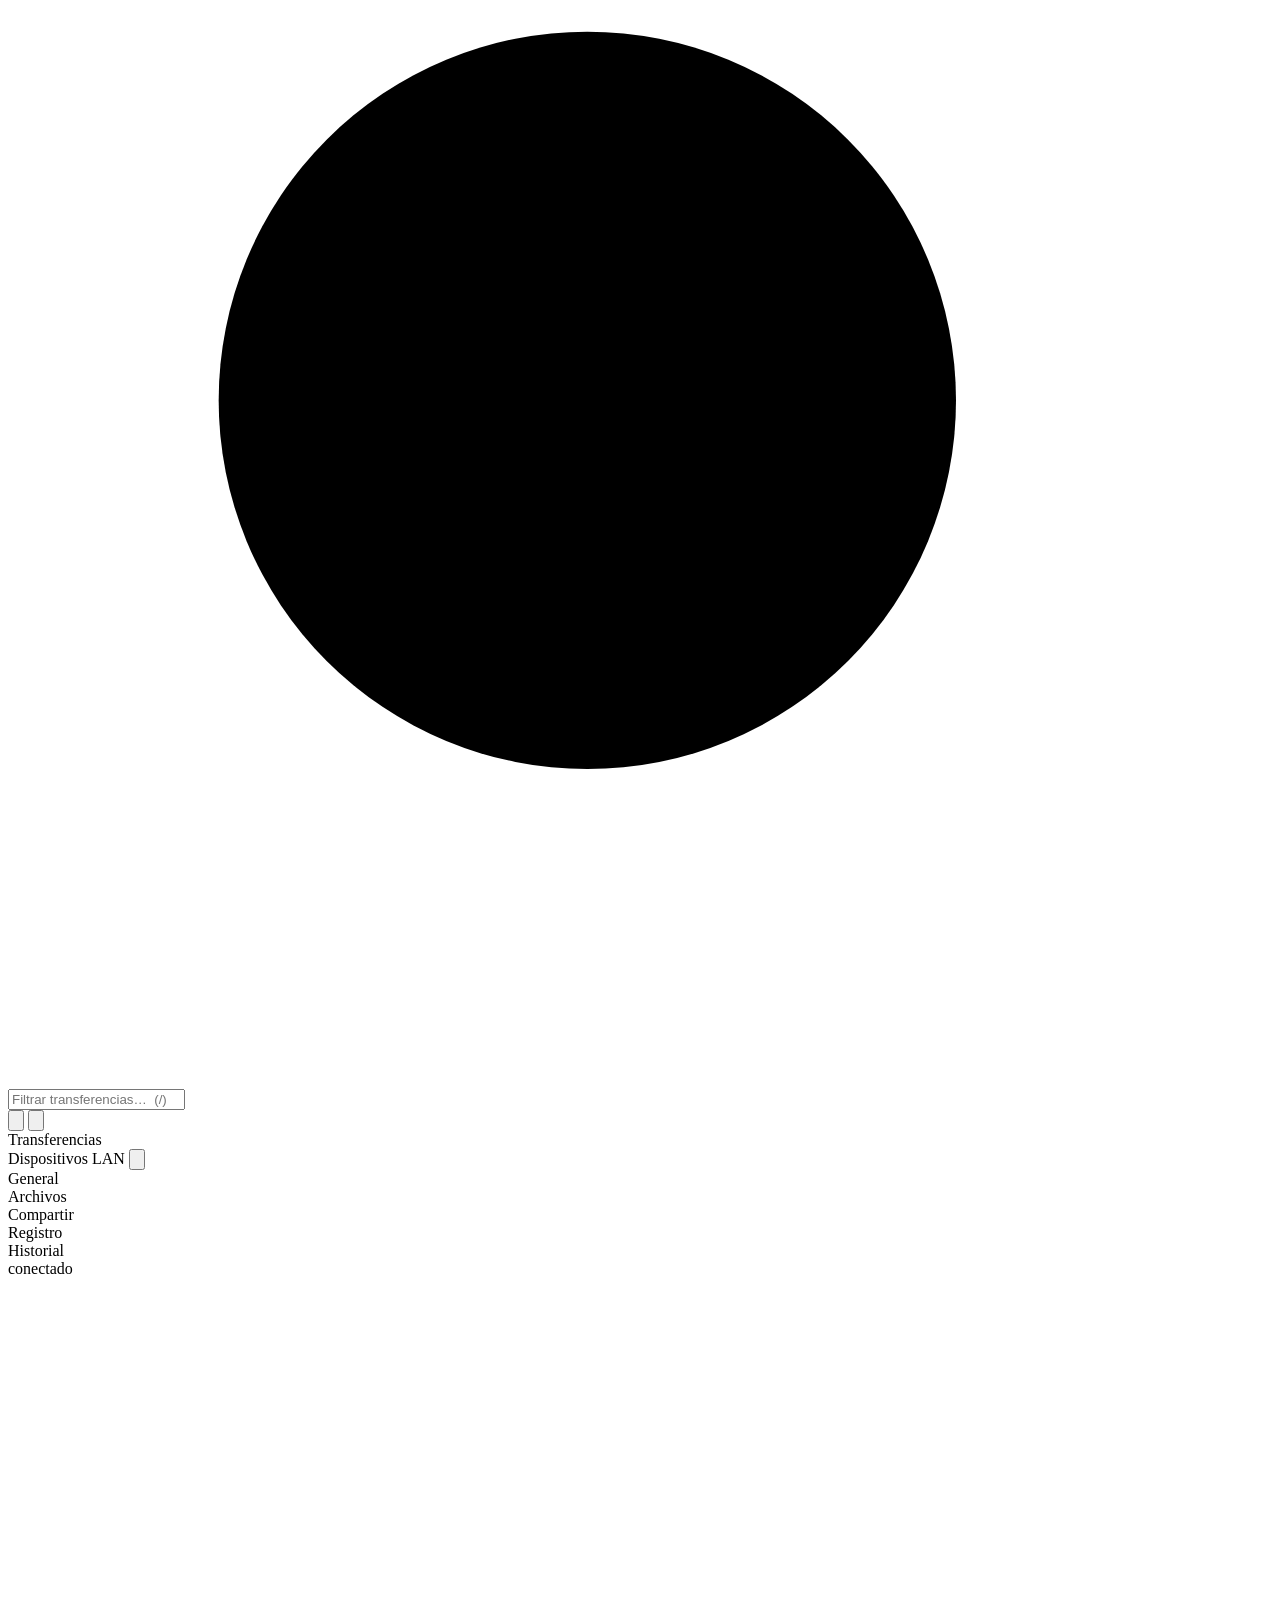
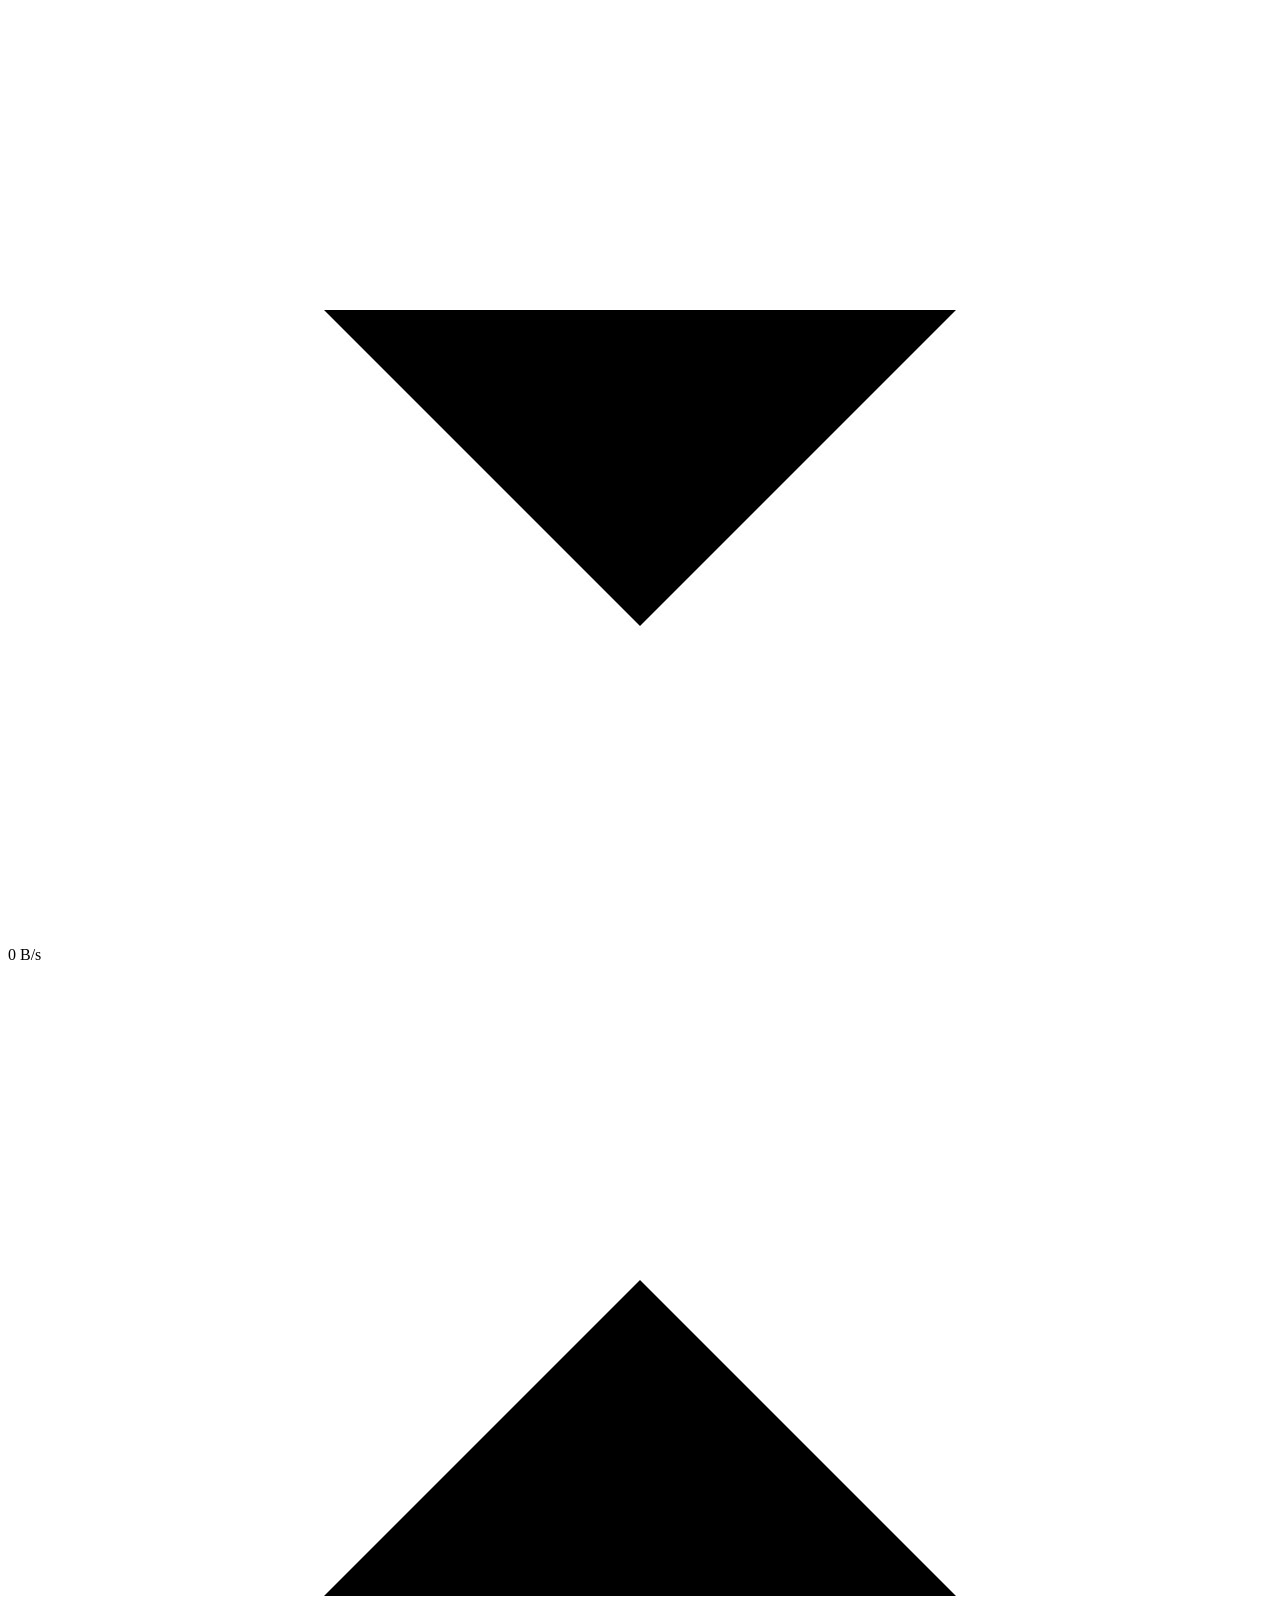
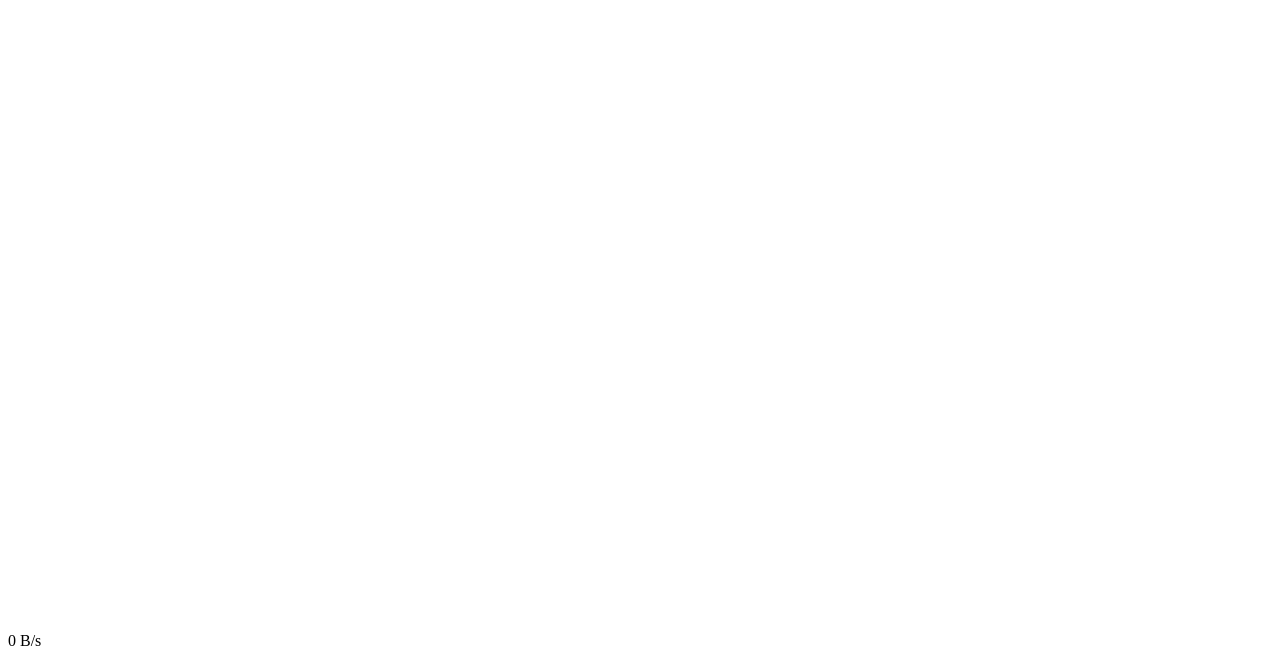
==== commit 8f0e9390: "brand: new logo in web favicon + toolbar brand (graphite tile, blue glyph) and native toolbar (icon." ====
--- a/src/gui/index.html
+++ b/src/gui/index.html
@@ -5,12 +5,12 @@
 <meta name="viewport" content="width=device-width, initial-scale=1">
 <title>uni-share</title>
 <link rel="stylesheet" href="/app.css">
-<link rel="icon" href="data:image/svg+xml,%3Csvg xmlns='http://www.w3.org/2000/svg' viewBox='0 0 32 32'%3E%3Cdefs%3E%3ClinearGradient id='g' x1='0' y1='0' x2='1' y2='1'%3E%3Cstop offset='0' stop-color='%2321d4b4'/%3E%3Cstop offset='1' stop-color='%237c6cff'/%3E%3C/linearGradient%3E%3C/defs%3E%3Crect width='32' height='32' rx='8' fill='url(%23g)'/%3E%3Cpath d='M10 18l6-8 6 8M16 10v14' stroke='%2308111a' stroke-width='3' fill='none' stroke-linecap='round' stroke-linejoin='round'/%3E%3C/svg%3E">
+<link rel="icon" href="data:image/svg+xml,%3Csvg xmlns='http://www.w3.org/2000/svg' viewBox='0 0 256 256'%3E%3Crect width='256' height='256' rx='58' fill='%231b1e21'/%3E%3Cg fill='none' stroke='%234c8dff' stroke-width='22' stroke-linecap='round' stroke-linejoin='round'%3E%3Cpath d='M96 190V70M62 104l34-34 34 34'/%3E%3Cpath d='M160 66v120M126 152l34 34 34-34'/%3E%3C/g%3E%3C/svg%3E">
 </head>
 <body>
 <div id="app">
   <header class="toolbar">
-    <div class="brand"><div class="logo"><svg viewBox="0 0 24 24"><path d="M7 4v16M3 8l4-4 4 4M17 20V4M13 16l4 4 4-4"/></svg></div><div class="name">uni-share<small id="ver"></small></div></div>
+    <div class="brand"><div class="logo" title="uni-share"><svg viewBox="0 0 24 24"><path d="M8.5 19.5V5M4.5 9l4-4 4 4"/><path d="M15.5 4.5V19M11.5 15l4 4 4-4"/></svg></div><div class="name">uni-share<small id="ver"></small></div></div>
     <div class="tb-sep"></div>
     <button class="btn primary" id="b-new" title="Nueva transferencia (N)"><svg viewBox="0 0 24 24"><path d="M12 5v14M5 12h14"/></svg>Nueva</button>
     <button class="btn" id="b-sendlan" title="Enviar por LAN (L)"><svg viewBox="0 0 24 24"><path d="M12 20V8M6 14l6-6 6 6M4 4h16"/></svg>Enviar LAN</button>
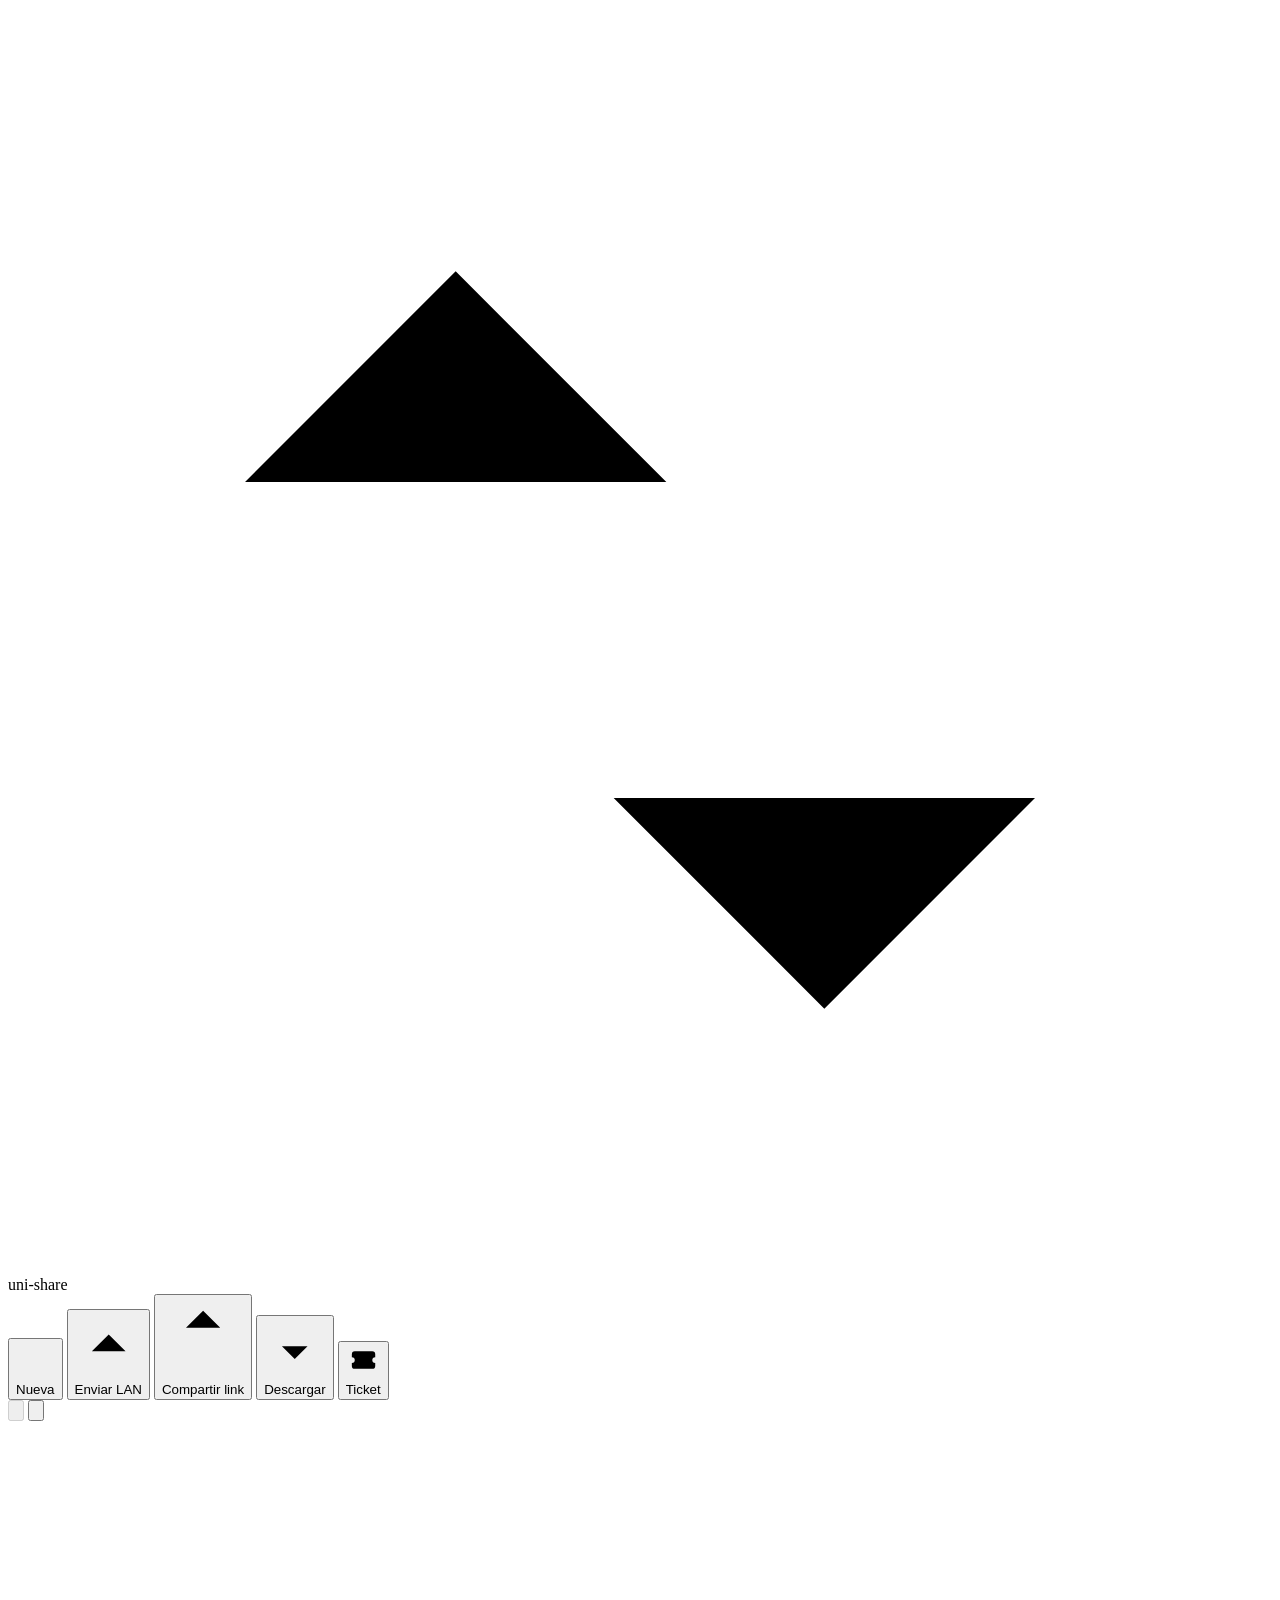
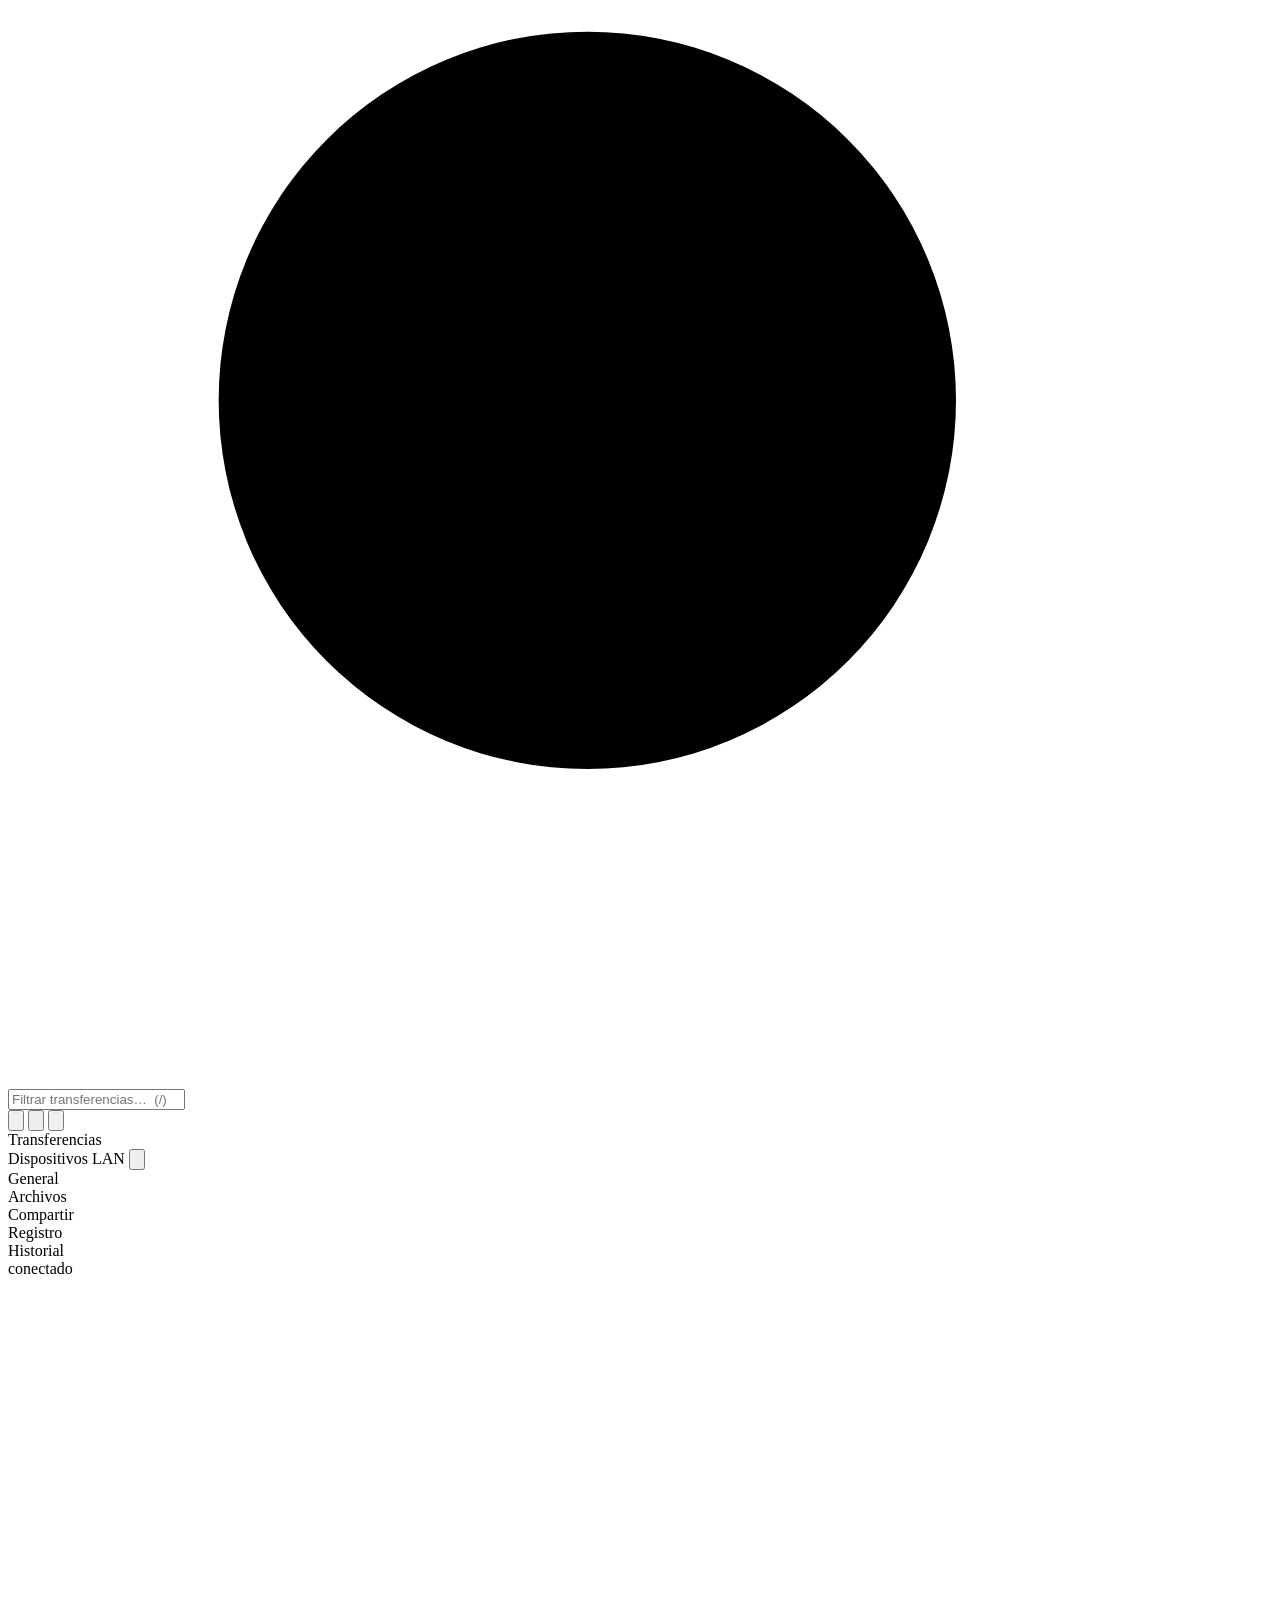
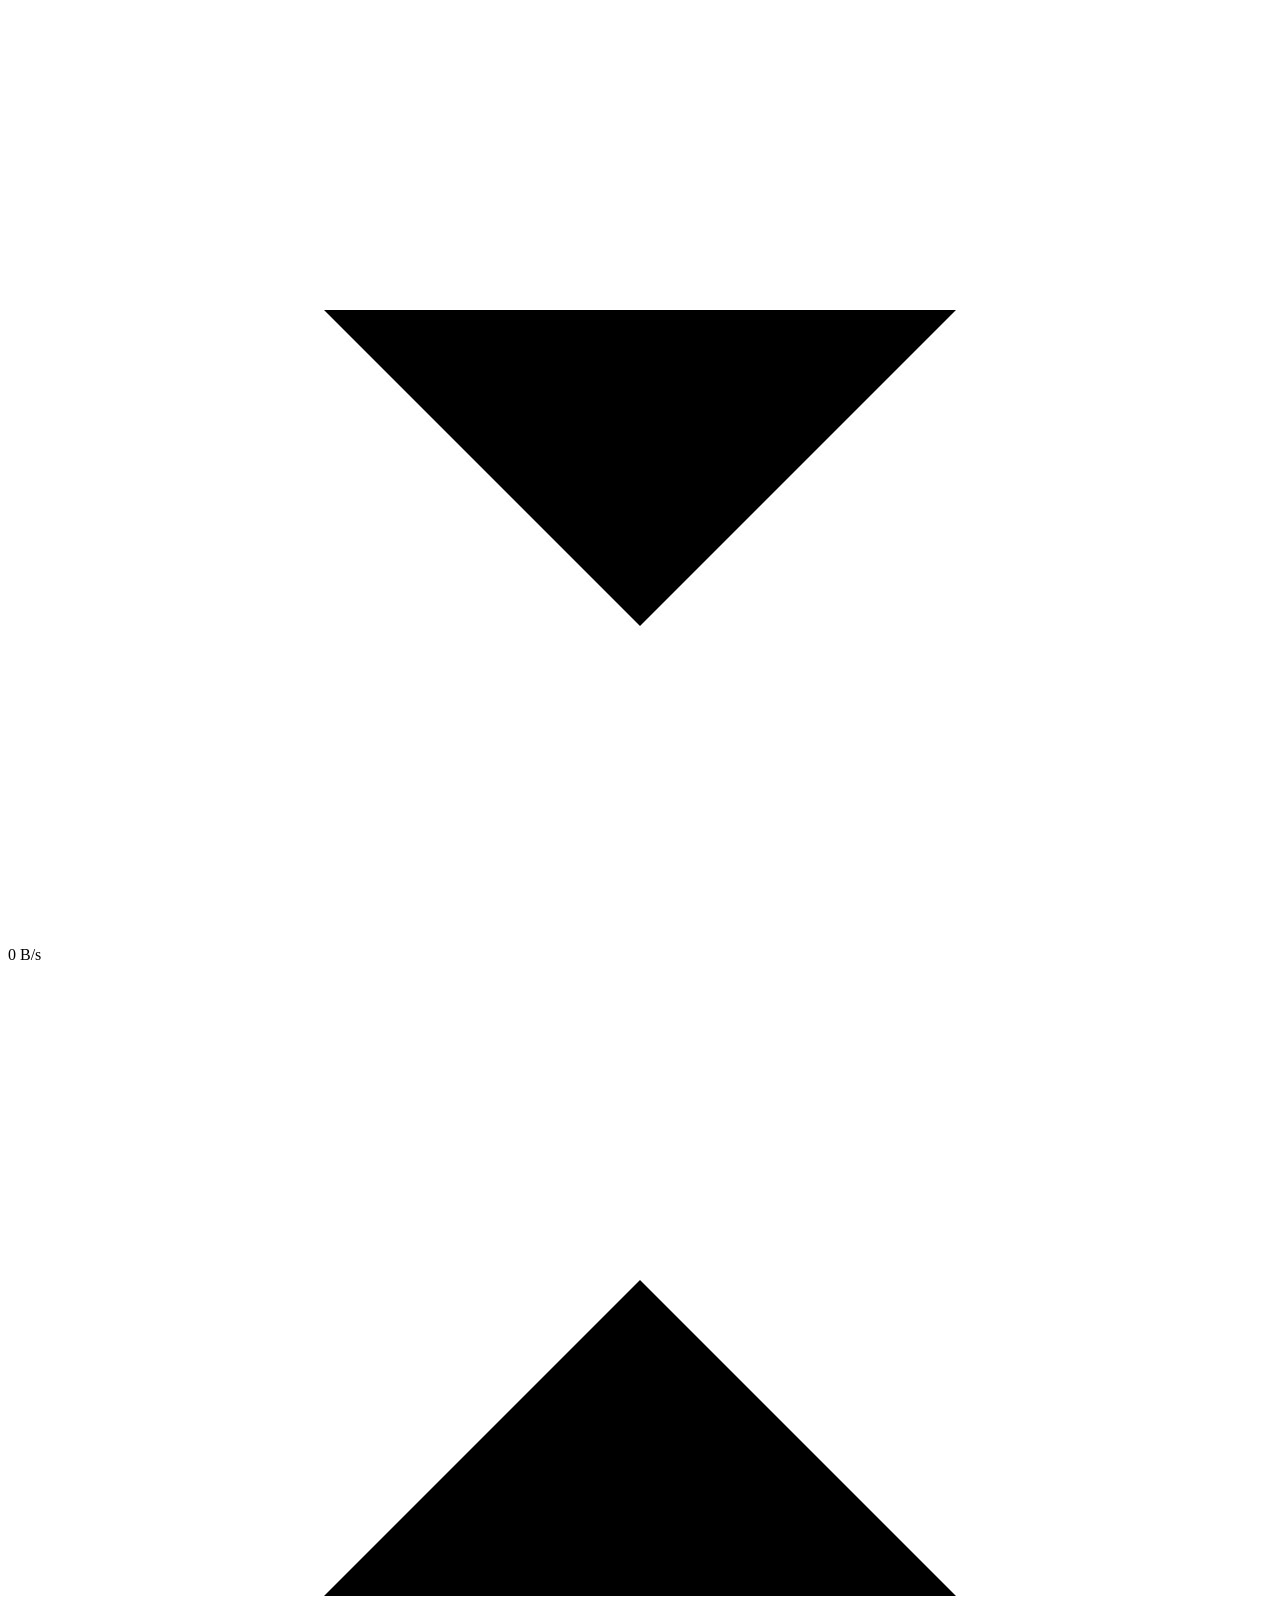
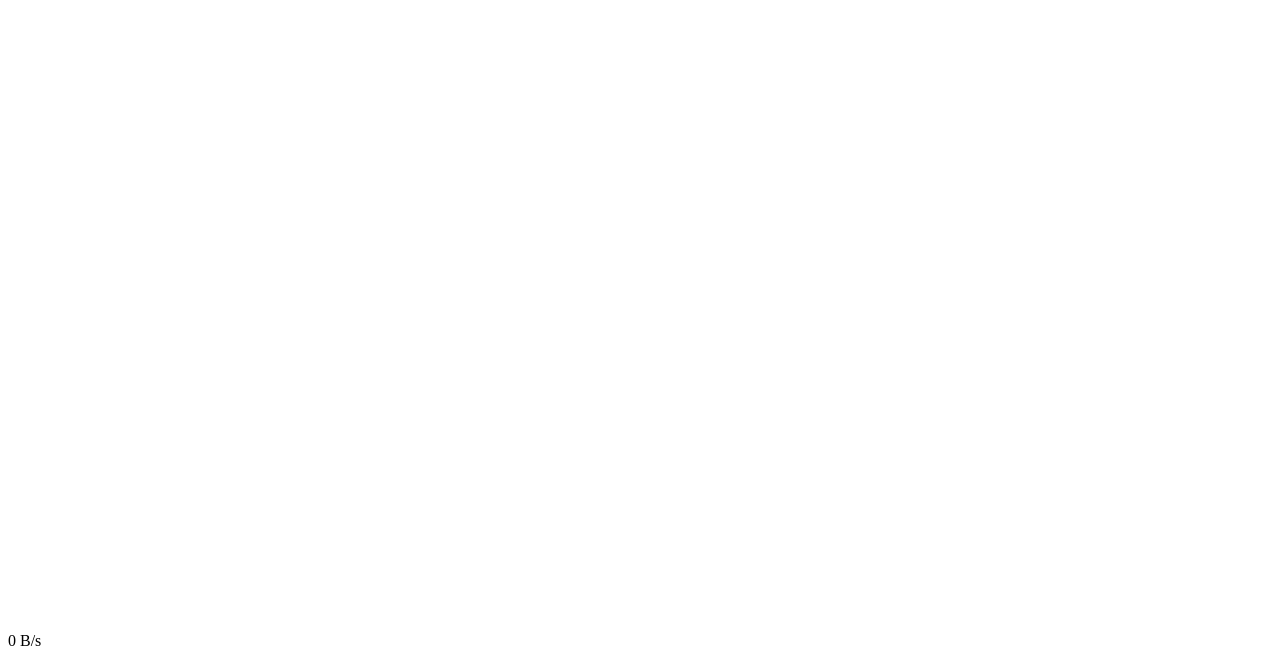
==== commit 57771232: "feat(gui/web): 'Registro' dialog (toolbar button, shortcut G): level segments, filter, live tail eve" ====
--- a/src/gui/index.html
+++ b/src/gui/index.html
@@ -17,12 +17,14 @@
     <button class="btn" id="b-upload" title="Subir y obtener link (U)"><svg viewBox="0 0 24 24"><path d="M12 16V4M7 9l5-5 5 5M4 20h16"/></svg>Compartir link</button>
     <button class="btn" id="b-download" title="Descargar de link / ticket (D)"><svg viewBox="0 0 24 24"><path d="M12 4v12M7 11l5 5 5-5M4 20h16"/></svg>Descargar</button>
     <button class="btn" id="b-ticket" title="Crear ticket .unishare (T)"><svg viewBox="0 0 24 24"><path d="M4 7a2 2 0 012-2h12a2 2 0 012 2v2a2 2 0 000 4v2a2 2 0 01-2 2H6a2 2 0 01-2-2v-2a2 2 0 000-4z"/><path d="M12 5v14" stroke-dasharray="2 2"/></svg>Ticket</button>
+    <button class="btn" id="b-qr" title="Escanear QR (ticket o emparejamiento)" hidden><svg viewBox="0 0 24 24"><path d="M4 8V5a1 1 0 011-1h3M16 4h3a1 1 0 011 1v3M20 16v3a1 1 0 01-1 1h-3M8 20H5a1 1 0 01-1-1v-3"/><rect x="7" y="7" width="4" height="4"/><rect x="13" y="7" width="4" height="4"/><rect x="7" y="13" width="4" height="4"/><path d="M13 13h4v4h-4z"/></svg>Escanear QR</button>
     <div class="tb-sep"></div>
     <button class="btn icon" id="b-cancel" title="Cancelar seleccionado (Supr)" disabled><svg viewBox="0 0 24 24"><rect x="6" y="6" width="12" height="12" rx="2"/></svg></button>
     <button class="btn icon" id="b-clear" title="Limpiar finalizadas"><svg viewBox="0 0 24 24"><path d="M4 7h16M9 7V4h6v3M6 7l1 13h10l1-13"/></svg></button>
     <div class="tb-spacer"></div>
     <div class="search"><svg viewBox="0 0 24 24"><circle cx="11" cy="11" r="7"/><path d="M20 20l-3.5-3.5"/></svg><input id="q" placeholder="Filtrar transferencias…  (/)" autocomplete="off"></div>
     <button class="btn icon ghost" id="b-theme" title="Tema claro/oscuro"><svg viewBox="0 0 24 24"><path d="M12 3a9 9 0 109 9 7 7 0 01-9-9z"/></svg></button>
+    <button class="btn icon ghost" id="b-logs" title="Registro (G)"><svg viewBox="0 0 24 24"><path d="M4 6h16M4 12h16M4 18h10"/></svg></button>
     <button class="btn icon ghost" id="b-settings" title="Ajustes (,)"><svg viewBox="0 0 24 24"><circle cx="12" cy="12" r="3"/><path d="M19.4 15a1.7 1.7 0 00.3 1.8l.1.1a2 2 0 11-2.8 2.8l-.1-.1a1.7 1.7 0 00-1.8-.3 1.7 1.7 0 00-1 1.5V21a2 2 0 11-4 0v-.1a1.7 1.7 0 00-1.1-1.5 1.7 1.7 0 00-1.8.3l-.1.1a2 2 0 11-2.8-2.8l.1-.1a1.7 1.7 0 00.3-1.8 1.7 1.7 0 00-1.5-1H3a2 2 0 110-4h.1a1.7 1.7 0 001.5-1.1 1.7 1.7 0 00-.3-1.8l-.1-.1a2 2 0 112.8-2.8l.1.1a1.7 1.7 0 001.8.3H9a1.7 1.7 0 001-1.5V3a2 2 0 114 0v.1a1.7 1.7 0 001 1.5 1.7 1.7 0 001.8-.3l.1-.1a2 2 0 112.8 2.8l-.1.1a1.7 1.7 0 00-.3 1.8V9a1.7 1.7 0 001.5 1H21a2 2 0 110 4h-.1a1.7 1.7 0 00-1.5 1z"/></svg></button>
   </header>
   <aside class="sidebar">
